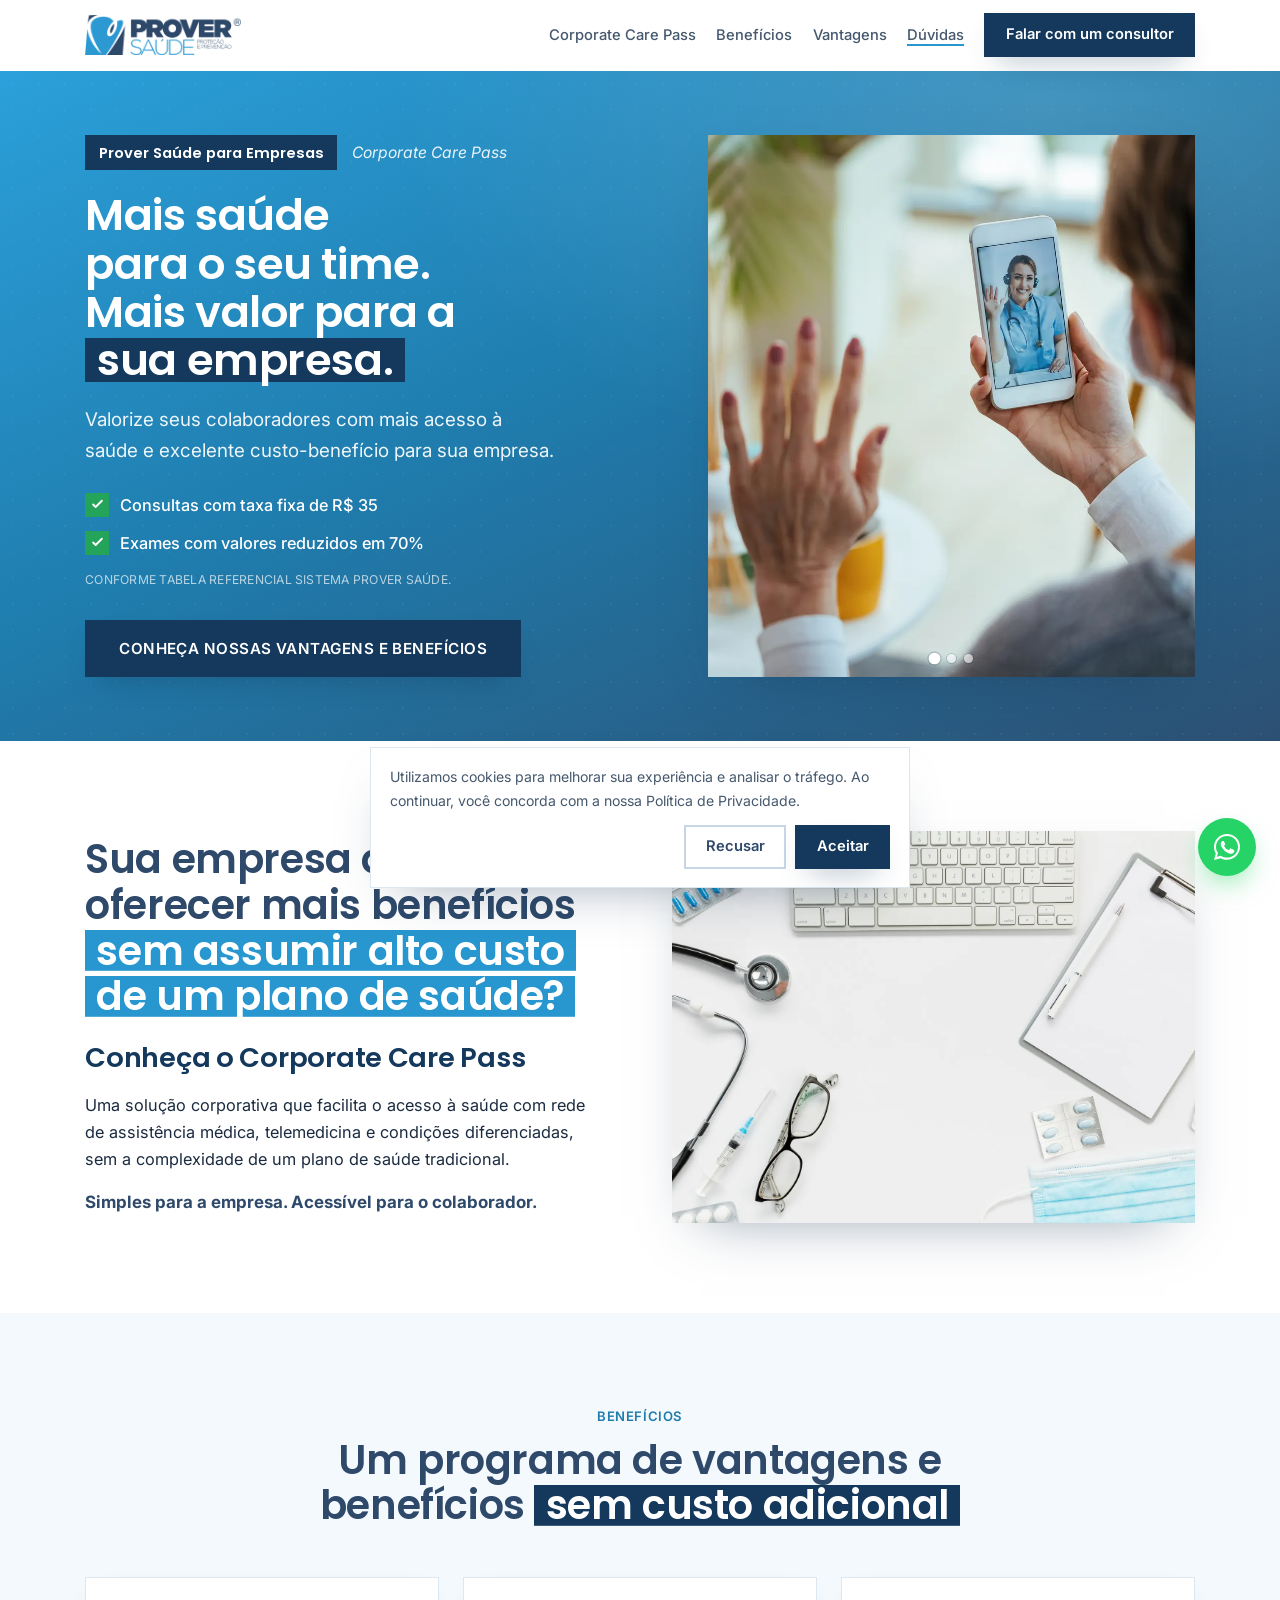
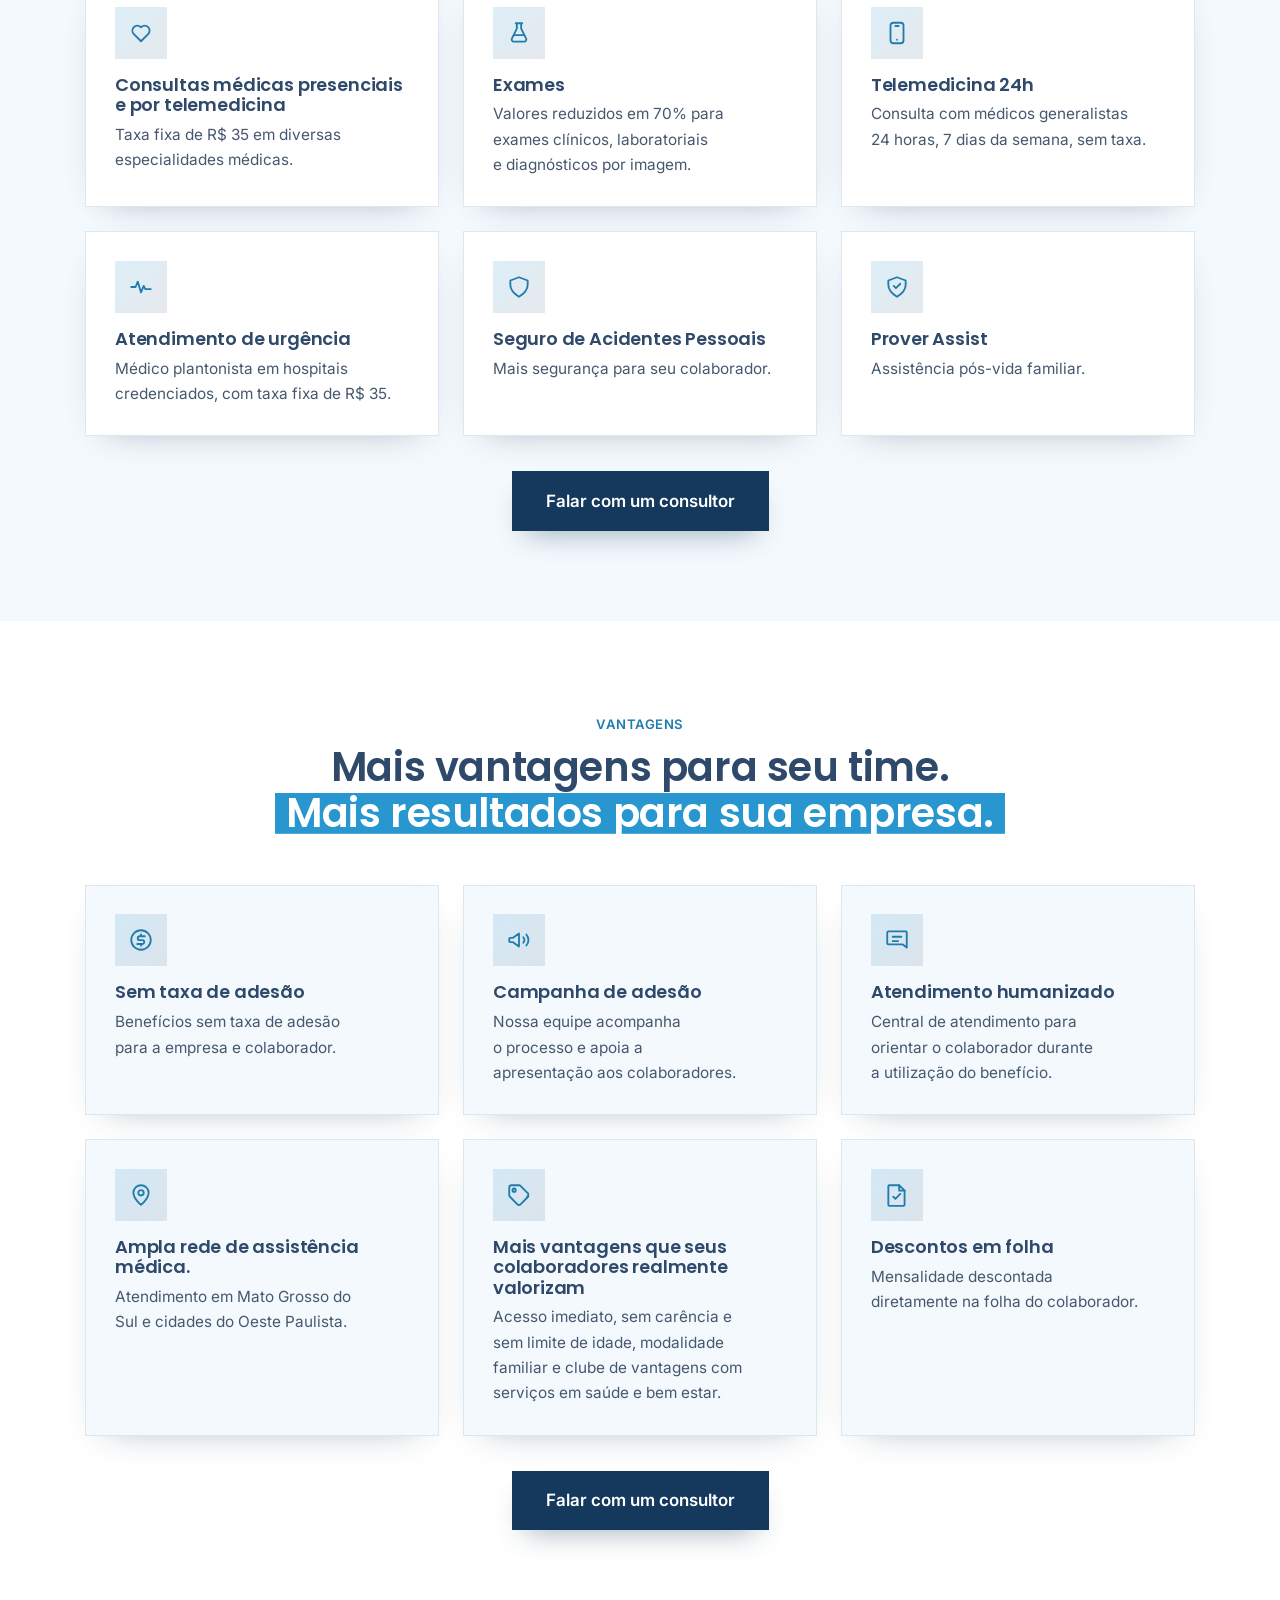
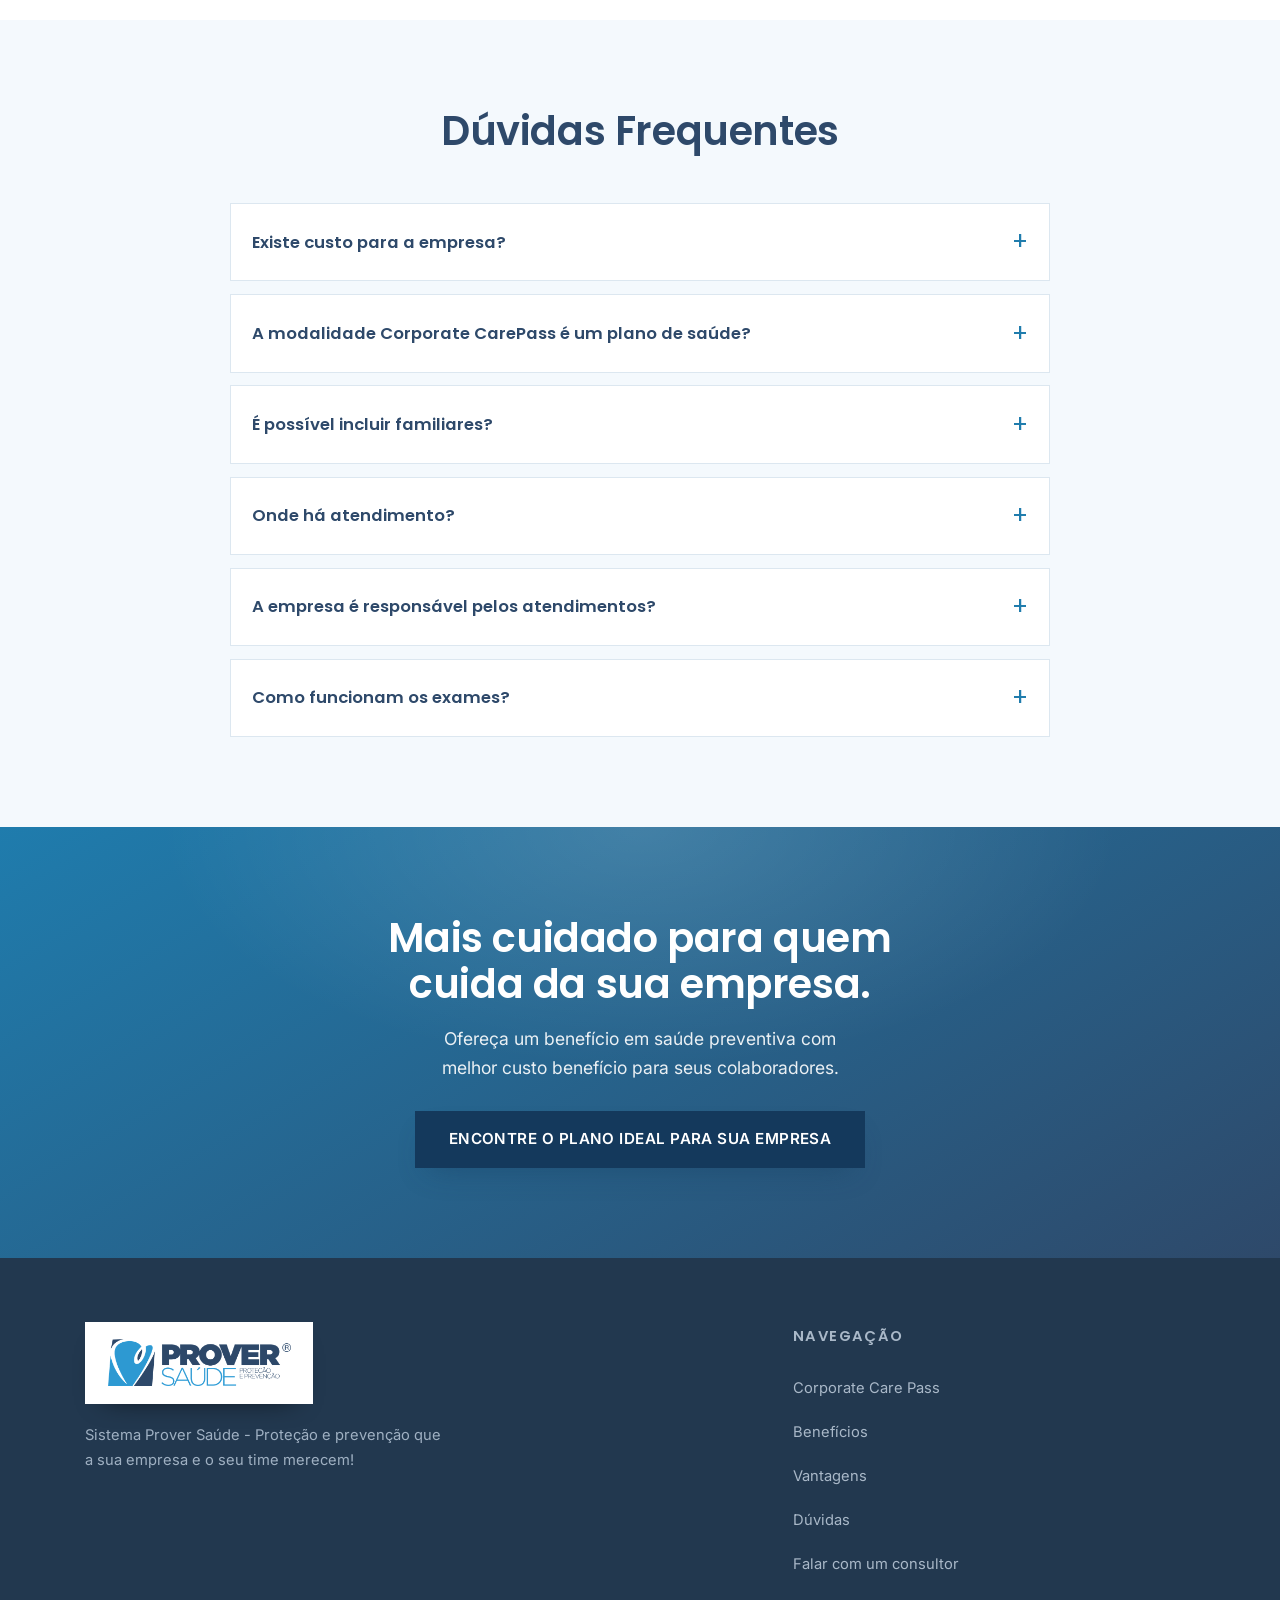
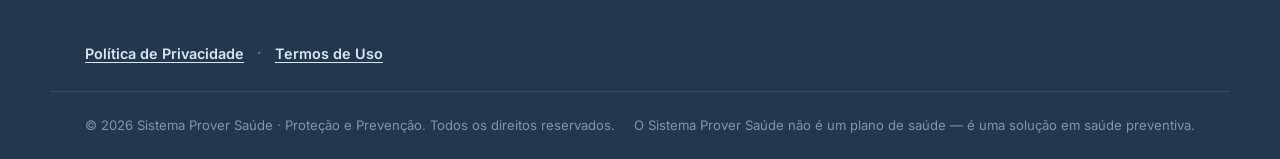
==== index.html @ 5eafc050 "Add files via upload" ====
<!DOCTYPE html>
<html lang="pt-BR">
<head>
<meta charset="UTF-8" />
<meta name="viewport" content="width=device-width, initial-scale=1, viewport-fit=cover" />
<meta name="theme-color" content="#2897CF" />

<!-- Google Tag Manager -->
<script>(function(w,d,s,l,i){w[l]=w[l]||[];w[l].push({'gtm.start':
new Date().getTime(),event:'gtm.js'});var f=d.getElementsByTagName(s)[0],
j=d.createElement(s),dl=l!='dataLayer'?'&l='+l:'';j.async=true;j.src=
'https://www.googletagmanager.com/gtm.js?id='+i+dl;f.parentNode.insertBefore(j,f);
})(window,document,'script','dataLayer','GTM-T75TMNZ6');</script>
<!-- End Google Tag Manager -->

<!-- SEO -->
<title>Corporate Care Pass | Prover Saúde para Empresas — benefício em saúde com custo zero</title>
<meta name="description" content="Mais saúde para o seu time. Mais valor para a sua empresa. Consultas com taxa fixa de R$ 35, exames com valores reduzidos em 70% e telemedicina 24h — sem custo adicional para a empresa." />
<meta name="robots" content="index, follow, max-image-preview:large" />
<meta name="author" content="Prover Saúde" />
<link rel="canonical" href="https://proversaude.com.br/empresas/" />

<!-- Open Graph -->
<meta property="og:type" content="website" />
<meta property="og:locale" content="pt_BR" />
<meta property="og:site_name" content="Prover Saúde" />
<meta property="og:url" content="https://proversaude.com.br/empresas/" />
<meta property="og:title" content="Corporate Care Pass · Prover Saúde para Empresas" />
<meta property="og:description" content="Valorize seus colaboradores com mais acesso à saúde e excelente custo-benefício para sua empresa. Consultas com taxa fixa de R$ 35 e exames com valores reduzidos em 70%." />
<meta property="og:image" content="https://proversaude.com.br/empresas/assets/telemedicina.jpg" />

<link rel="icon" type="image/png" href="assets/favicon.png" />
<link rel="apple-touch-icon" href="assets/favicon.png" />

<!-- Fontes -->
<link rel="preconnect" href="https://fonts.googleapis.com" />
<link rel="preconnect" href="https://fonts.gstatic.com" crossorigin />
<link href="https://fonts.googleapis.com/css2?family=Poppins:wght@500;600;700&family=Inter:wght@400;500;600;700&display=swap" rel="stylesheet" />

<link rel="stylesheet" href="style.css" />

<!-- Meta Pixel Code -->
<script>
!function(f,b,e,v,n,t,s)
{if(f.fbq)return;n=f.fbq=function(){n.callMethod?
n.callMethod.apply(n,arguments):n.queue.push(arguments)};
if(!f._fbq)f._fbq=n;n.push=n;n.loaded=!0;n.version='2.0';
n.queue=[];t=b.createElement(e);t.async=!0;
t.src=v;s=b.getElementsByTagName(e)[0];
s.parentNode.insertBefore(t,s)}(window, document,'script',
'https://connect.facebook.net/en_US/fbevents.js');
fbq('init', '343389243024599');
fbq('track', 'PageView');
</script>
<noscript><img height="1" width="1" style="display:none" alt=""
src="https://www.facebook.com/tr?id=343389243024599&ev=PageView&noscript=1"
/></noscript>
<!-- End Meta Pixel Code -->

<!-- Dados estruturados (SEO/GEO) -->
<script type="application/ld+json">
{
  "@context": "https://schema.org",
  "@type": "Organization",
  "name": "Prover Saúde",
  "description": "Sistema de Saúde Preventiva com solução corporativa (Corporate Care Pass): benefício em saúde para colaboradores com consultas de taxa fixa, exames com valores reduzidos, telemedicina 24h, seguro de acidentes pessoais e assistência pós-vida, sem custo adicional para a empresa.",
  "areaServed": ["Mato Grosso do Sul", "Oeste Paulista"],
  "image": "assets/logo-prover.png",
  "location": [
    { "@type": "Place", "name": "Prover Saúde Ivinhema", "address": "Avenida Brasil, Nº 660 - Piravevê, Ivinhema - MS" },
    { "@type": "Place", "name": "Prover Saúde Nova Andradina", "address": "Rua Walter Hubacher, 1339 - Centro, Nova Andradina - MS" },
    { "@type": "Place", "name": "Prover Saúde Dourados", "address": "Rua Hayel Bon Faker, 1.439 - Jd. Água Boa, Dourados - MS" },
    { "@type": "Place", "name": "Prover Saúde Bonito", "address": "Rua das Flores, nº 1.187 - Centro, Bonito - MS" }
  ]
}
</script>
<script type="application/ld+json">
{
  "@context": "https://schema.org",
  "@type": "FAQPage",
  "mainEntity": [
    { "@type": "Question", "name": "Existe custo para a empresa?", "acceptedAnswer": { "@type": "Answer", "text": "Custo zero para empresas." } },
    { "@type": "Question", "name": "A modalidade Corporate CarePass é um plano de saúde?", "acceptedAnswer": { "@type": "Answer", "text": "Não é um plano de saúde, e sim um benefício que facilita atendimento de consultas de urgência 24 horas, 7 dias da semana." } },
    { "@type": "Question", "name": "É possível incluir familiares?", "acceptedAnswer": { "@type": "Answer", "text": "Sim. Existem modalidades que contemplam titular, cônjuge e filhos, além de opções para inclusão de outros familiares." } },
    { "@type": "Question", "name": "Onde há atendimento?", "acceptedAnswer": { "@type": "Answer", "text": "A Prover Saúde possui rede credenciada em Mato Grosso do Sul e cidades do Oeste Paulista, além de unidades assistenciais em Ivinhema, Nova Andradina, Dourados e Bonito." } },
    { "@type": "Question", "name": "A empresa é responsável pelos atendimentos?", "acceptedAnswer": { "@type": "Answer", "text": "Não. A gestão dos atendimentos e da rede é responsabilidade do Sistema Prover Saúde. A empresa disponibiliza o benefício e nossa equipe orienta o colaborador durante sua utilização." } },
    { "@type": "Question", "name": "Como funcionam os exames?", "acceptedAnswer": { "@type": "Answer", "text": "Os exames possuem condições de valores conforme tabela referencial do Sistema Prover Saúde. Com valores reduzidos em 70%." } }
  ]
}
</script>
</head>
<body id="topo">
<!-- Google Tag Manager (noscript) -->
<noscript><iframe src="https://www.googletagmanager.com/ns.html?id=GTM-T75TMNZ6"
height="0" width="0" style="display:none;visibility:hidden"></iframe></noscript>
<!-- End Google Tag Manager (noscript) -->
<a class="skip-link" href="#inicio">Ir para o conteúdo</a>

<!-- ==================== NAVBAR ==================== -->
<header class="nav" id="nav" data-state="top">
  <div class="container nav__inner">
    <a class="nav__brand" href="#topo" aria-label="Prover Saúde - início">
      <img src="assets/logo-prover.png" alt="Prover Saúde - Proteção e Prevenção" width="200" height="40" />
    </a>
    <nav class="nav__menu" id="navMenu" aria-label="Navegação principal">
      <a href="#corporate">Corporate Care Pass</a>
      <a href="#beneficios">Benefícios</a>
      <a href="#vantagens">Vantagens</a>
      <a href="#duvidas">Dúvidas</a>
      <a class="btn btn--accent btn--sm" href="#adesao" data-cta="nav">Falar com um consultor</a>
    </nav>
    <button class="nav__toggle" id="navToggle" aria-label="Abrir menu" aria-expanded="false" aria-controls="navMenu">
      <span></span><span></span><span></span>
    </button>
  </div>
</header>

<main>

  <!-- ==================== SEÇÃO 1 — HERO ==================== -->
  <section class="hero" id="inicio">
    <div class="container hero__grid">
      <div class="hero__text" data-reveal>
        <div class="hero__eyebrow">
          <span class="tag">Prover Saúde para Empresas</span>
          <span class="sub">Corporate Care Pass</span>
        </div>

        <figure class="hero__carousel media-frame media-frame--s2">
          <div class="carousel" aria-roledescription="carrossel" aria-label="Saúde corporativa pelo Sistema Prover Saúde">
            <div class="carousel__track">
              <picture class="carousel__slide is-active">
                <source type="image/webp" srcset="assets/telemedicina.webp" />
                <img src="assets/telemedicina.jpg" width="1600" height="1067" alt="Colaboradora em consulta por telemedicina, acenando para a médica na tela do celular" loading="eager" fetchpriority="high" decoding="async" />
              </picture>
              <picture class="carousel__slide">
                <source type="image/webp" srcset="assets/medico-rede.webp" />
                <img src="assets/medico-rede.jpg" width="1600" height="1068" alt="Médico da rede credenciada sorrindo, de jaleco e estetoscópio" loading="lazy" decoding="async" />
              </picture>
              <picture class="carousel__slide">
                <source type="image/webp" srcset="assets/atendimento-humanizado.webp" />
                <img src="assets/atendimento-humanizado.jpg" width="1600" height="1067" alt="Profissional de saúde acolhendo um paciente na recepção da clínica" loading="lazy" decoding="async" />
              </picture>
            </div>
            <div class="carousel__dots" role="tablist" aria-label="Selecionar imagem">
              <button class="carousel__dot is-active" type="button" role="tab" aria-selected="true" aria-label="Imagem 1"></button>
              <button class="carousel__dot" type="button" role="tab" aria-selected="false" aria-label="Imagem 2"></button>
              <button class="carousel__dot" type="button" role="tab" aria-selected="false" aria-label="Imagem 3"></button>
            </div>
          </div>
        </figure>

        <h1 class="h1">Mais saúde para o seu time.<br />Mais valor para a <span class="mark">sua&nbsp;empresa.</span></h1>
        <p class="hero__sub">Valorize seus colaboradores com mais acesso à saúde e excelente custo-benefício para sua empresa.</p>

        <ul class="hero__checks">
          <li>
            <span class="ic" aria-hidden="true"><svg viewBox="0 0 24 24" fill="none" stroke="currentColor" stroke-width="3" stroke-linecap="round" stroke-linejoin="round"><path d="M5 12l4 4L19 6"/></svg></span>
            <span>Consultas com taxa fixa de R$&nbsp;35</span>
          </li>
          <li>
            <span class="ic" aria-hidden="true"><svg viewBox="0 0 24 24" fill="none" stroke="currentColor" stroke-width="3" stroke-linecap="round" stroke-linejoin="round"><path d="M5 12l4 4L19 6"/></svg></span>
            <span>Exames com valores reduzidos em 70%</span>
          </li>
        </ul>
        <p class="hero__note">Conforme tabela referencial Sistema&nbsp;Prover&nbsp;Saúde.</p>

        <div class="hero__actions">
          <a class="btn btn--accent btn--lg" href="#beneficios" data-cta="hero">Conheça nossas vantagens e benefícios</a>
        </div>
      </div>

      <div class="hero__right" data-reveal data-reveal-delay="1">
        <figure class="hero__media media-frame">
          <div class="carousel" aria-roledescription="carrossel" aria-label="Saúde corporativa pelo Sistema Prover Saúde">
            <div class="carousel__track">
              <picture class="carousel__slide is-active">
                <source type="image/webp" srcset="assets/telemedicina.webp" />
                <img src="assets/telemedicina.jpg" width="1600" height="1067" alt="Colaboradora em consulta por telemedicina, acenando para a médica na tela do celular" loading="eager" fetchpriority="high" decoding="async" />
              </picture>
              <picture class="carousel__slide">
                <source type="image/webp" srcset="assets/medico-rede.webp" />
                <img src="assets/medico-rede.jpg" width="1600" height="1068" alt="Médico da rede credenciada sorrindo, de jaleco e estetoscópio" loading="lazy" decoding="async" />
              </picture>
              <picture class="carousel__slide">
                <source type="image/webp" srcset="assets/atendimento-humanizado.webp" />
                <img src="assets/atendimento-humanizado.jpg" width="1600" height="1067" alt="Profissional de saúde acolhendo um paciente na recepção da clínica" loading="lazy" decoding="async" />
              </picture>
            </div>
            <div class="carousel__dots" role="tablist" aria-label="Selecionar imagem">
              <button class="carousel__dot is-active" type="button" role="tab" aria-selected="true" aria-label="Imagem 1"></button>
              <button class="carousel__dot" type="button" role="tab" aria-selected="false" aria-label="Imagem 2"></button>
              <button class="carousel__dot" type="button" role="tab" aria-selected="false" aria-label="Imagem 3"></button>
            </div>
          </div>
        </figure>
      </div>
    </div>
  </section>

  <!-- ==================== SEÇÃO 2 — CORPORATE CARE PASS ==================== -->
  <section class="section" id="corporate">
    <div class="container split">
      <div data-reveal>
        <h2 class="h2">Sua empresa quer oferecer mais benefícios <span class="mark mark--blue">sem assumir alto custo de um plano de saúde?</span></h2>
        <h3 class="h3 corporate__name">Conheça o Corporate Care Pass</h3>
        <div class="stack" style="margin-top:1.2rem">
          <p>Uma solução corporativa que facilita o acesso à saúde com rede de assistência médica, telemedicina e condições diferenciadas, sem a complexidade de um plano de saúde tradicional.</p>
          <p class="corporate__claim"><strong class="strong">Simples para a empresa. Acessível para o colaborador.</strong></p>
        </div>
      </div>
      <figure class="split__media media-frame media-frame--tall" data-reveal data-reveal-delay="1">
        <picture>
          <source type="image/webp" srcset="assets/consultorio.webp" />
          <img src="assets/consultorio.jpg" width="1600" height="1067" alt="Mesa de consultório com estetoscópio, prancheta e teclado, vista de cima" loading="lazy" decoding="async" />
        </picture>
      </figure>
    </div>
  </section>

  <!-- ==================== SEÇÃO 3 — BENEFÍCIOS ==================== -->
  <section class="section section--tint" id="beneficios">
    <div class="container">
      <div class="section__head" data-reveal>
        <span class="eyebrow">Benefícios</span>
        <h2 class="h2">Um programa de vantagens e benefícios <span class="mark">sem custo adicional</span></h2>
      </div>

      <div class="benefits">
        <article class="benefit" data-reveal>
          <span class="benefit__ic" aria-hidden="true"><svg viewBox="0 0 24 24" fill="none" stroke="currentColor" stroke-width="1.7" stroke-linecap="round" stroke-linejoin="round"><path d="M18.6 6.6a4.5 4.5 0 0 0-6.4 0L12 6.8l-.2-.2a4.5 4.5 0 1 0-6.4 6.4L12 19.6l6.6-6.6a4.5 4.5 0 0 0 0-6.4z"/></svg></span>
          <h3>Consultas médicas presenciais e por telemedicina</h3>
          <p>Taxa fixa de R$&nbsp;35 em diversas especialidades médicas.</p>
        </article>

        <article class="benefit" data-reveal data-reveal-delay="1">
          <span class="benefit__ic" aria-hidden="true"><svg viewBox="0 0 24 24" fill="none" stroke="currentColor" stroke-width="1.7" stroke-linecap="round" stroke-linejoin="round"><path d="M9 3h6M10 3v5L5.5 17A2 2 0 0 0 7.3 20h9.4a2 2 0 0 0 1.8-3L14 8V3"/><path d="M8 14h8"/></svg></span>
          <h3>Exames</h3>
          <p>Valores reduzidos em 70% para exames clínicos, laboratoriais e diagnósticos por imagem.</p>
        </article>

        <article class="benefit" data-reveal data-reveal-delay="2">
          <span class="benefit__ic" aria-hidden="true"><svg viewBox="0 0 24 24" fill="none" stroke="currentColor" stroke-width="1.7" stroke-linecap="round" stroke-linejoin="round"><rect x="6" y="2.5" width="12" height="19" rx="2.5"/><path d="M10.5 5.5h3M12 18.2h.01"/></svg></span>
          <h3>Telemedicina 24h</h3>
          <p>Consulta com médicos generalistas 24 horas, 7 dias da semana, sem taxa.</p>
        </article>

        <article class="benefit" data-reveal>
          <span class="benefit__ic" aria-hidden="true"><svg viewBox="0 0 24 24" fill="none" stroke="currentColor" stroke-width="1.7" stroke-linecap="round" stroke-linejoin="round"><path d="M3 12h4l2-5 3 10 2.5-6 1.5 3h5"/></svg></span>
          <h3>Atendimento de urgência</h3>
          <p>Médico plantonista em hospitais credenciados, com taxa fixa de R$&nbsp;35.</p>
        </article>

        <article class="benefit" data-reveal data-reveal-delay="1">
          <span class="benefit__ic" aria-hidden="true"><svg viewBox="0 0 24 24" fill="none" stroke="currentColor" stroke-width="1.7" stroke-linecap="round" stroke-linejoin="round"><path d="M12 21c5-3 8-7 8-11V6l-8-3-8 3v4c0 4 3 8 8 11z"/></svg></span>
          <h3>Seguro de Acidentes Pessoais</h3>
          <p>Mais segurança para seu colaborador.</p>
        </article>

        <article class="benefit" data-reveal data-reveal-delay="2">
          <span class="benefit__ic" aria-hidden="true"><svg viewBox="0 0 24 24" fill="none" stroke="currentColor" stroke-width="1.7" stroke-linecap="round" stroke-linejoin="round"><path d="M12 21c5-3 8-7 8-11V6l-8-3-8 3v4c0 4 3 8 8 11z"/><path d="M9 11l2 2 4-4"/></svg></span>
          <h3>Prover Assist</h3>
          <p>Assistência pós-vida familiar.</p>
        </article>
      </div>

      <div style="text-align:center;margin-top:2.2rem" data-reveal>
        <a class="btn btn--accent btn--lg" href="#adesao" data-cta="beneficios">Falar com um consultor</a>
      </div>
    </div>
  </section>

  <!-- ==================== SEÇÃO 4 — VANTAGENS ==================== -->
  <section class="section" id="vantagens">
    <div class="container">
      <div class="section__head" data-reveal>
        <span class="eyebrow">Vantagens</span>
        <h2 class="h2">Mais vantagens para seu time. <span class="mark mark--blue">Mais resultados para sua empresa.</span></h2>
      </div>

      <div class="benefits">
        <article class="benefit" data-reveal>
          <span class="benefit__ic" aria-hidden="true"><svg viewBox="0 0 24 24" fill="none" stroke="currentColor" stroke-width="1.7" stroke-linecap="round" stroke-linejoin="round"><circle cx="12" cy="12" r="9"/><path d="M15.5 8.5H10.8a1.8 1.8 0 0 0 0 3.6h2.4a1.8 1.8 0 0 1 0 3.6H8.5M12 6.8v1.7M12 15.7v1.5"/></svg></span>
          <h3>Sem taxa de adesão</h3>
          <p>Benefícios sem taxa de adesão para a empresa e colaborador.</p>
        </article>

        <article class="benefit" data-reveal data-reveal-delay="1">
          <span class="benefit__ic" aria-hidden="true"><svg viewBox="0 0 24 24" fill="none" stroke="currentColor" stroke-width="1.7" stroke-linecap="round" stroke-linejoin="round"><path d="M3 11v2a1 1 0 0 0 1 1h2.5L12 18V6l-5.5 4H4a1 1 0 0 0-1 1z"/><path d="M16 9.5a4 4 0 0 1 0 5M18.8 7a7.5 7.5 0 0 1 0 10"/></svg></span>
          <h3>Campanha de adesão</h3>
          <p>Nossa equipe acompanha o processo e apoia a apresentação aos colaboradores.</p>
        </article>

        <article class="benefit" data-reveal data-reveal-delay="2">
          <span class="benefit__ic" aria-hidden="true"><svg viewBox="0 0 24 24" fill="none" stroke="currentColor" stroke-width="1.7" stroke-linecap="round" stroke-linejoin="round"><path d="M4 4h16a1 1 0 0 1 1 1v14l-4-3H4a1 1 0 0 1-1-1V5a1 1 0 0 1 1-1z"/><path d="M8 9h8M8 13h5"/></svg></span>
          <h3>Atendimento humanizado</h3>
          <p>Central de atendimento para orientar o colaborador durante a utilização do benefício.</p>
        </article>

        <article class="benefit" data-reveal>
          <span class="benefit__ic" aria-hidden="true"><svg viewBox="0 0 24 24" fill="none" stroke="currentColor" stroke-width="1.7" stroke-linecap="round" stroke-linejoin="round"><path d="M12 21s7-5.2 7-11a7 7 0 1 0-14 0c0 5.8 7 11 7 11z"/><circle cx="12" cy="10" r="2.5"/></svg></span>
          <h3>Ampla rede de assistência médica.</h3>
          <p>Atendimento em Mato Grosso do Sul e cidades do Oeste Paulista.</p>
        </article>

        <article class="benefit" data-reveal data-reveal-delay="1">
          <span class="benefit__ic" aria-hidden="true"><svg viewBox="0 0 24 24" fill="none" stroke="currentColor" stroke-width="1.7" stroke-linecap="round" stroke-linejoin="round"><path d="M20.6 13.4l-7.2 7.2a2 2 0 0 1-2.8 0l-7.2-7.2A2 2 0 0 1 3 12V5a2 2 0 0 1 2-2h7a2 2 0 0 1 1.4.6l6.4 6.4a2 2 0 0 1-.2 3.4z"/><circle cx="7.5" cy="7.5" r="1.5"/></svg></span>
          <h3>Mais vantagens que seus colaboradores realmente valorizam</h3>
          <p>Acesso imediato, sem carência e sem limite de idade, modalidade familiar e clube de vantagens com serviços em saúde e bem estar.</p>
        </article>

        <article class="benefit" data-reveal data-reveal-delay="2">
          <span class="benefit__ic" aria-hidden="true"><svg viewBox="0 0 24 24" fill="none" stroke="currentColor" stroke-width="1.7" stroke-linecap="round" stroke-linejoin="round"><path d="M5 3h9l5 5v13a1 1 0 0 1-1 1H5a1 1 0 0 1-1-1V4a1 1 0 0 1 1-1z"/><path d="M14 3v5h5M8.5 13.5l2 2 4.5-4.5"/></svg></span>
          <h3>Descontos em folha</h3>
          <p>Mensalidade descontada diretamente na folha do colaborador.</p>
        </article>
      </div>

      <div style="text-align:center;margin-top:2.2rem" data-reveal>
        <a class="btn btn--accent btn--lg" href="#adesao" data-cta="vantagens">Falar com um consultor</a>
      </div>
    </div>
  </section>

  <!-- ==================== SEÇÃO 5 — DÚVIDAS FREQUENTES ==================== -->
  <section class="section section--tint" id="duvidas">
    <div class="container">
      <div class="section__head" data-reveal>
        <h2 class="h2">Dúvidas Frequentes</h2>
      </div>
      <div class="faq" data-reveal>
        <details class="faq__item">
          <summary>Existe custo para a empresa?</summary>
          <div class="faq__a"><p>Custo zero para empresas.</p></div>
        </details>
        <details class="faq__item">
          <summary>A modalidade Corporate CarePass é um plano de saúde?</summary>
          <div class="faq__a"><p>Não é um plano de saúde, e sim um benefício que facilita atendimento de consultas de urgência 24 horas, 7 dias da semana.</p></div>
        </details>
        <details class="faq__item">
          <summary>É possível incluir familiares?</summary>
          <div class="faq__a"><p>Sim. Existem modalidades que contemplam titular, cônjuge e filhos, além de opções para inclusão de outros familiares.</p></div>
        </details>
        <details class="faq__item">
          <summary>Onde há atendimento?</summary>
          <div class="faq__a"><p>A Prover Saúde possui rede credenciada em Mato Grosso do Sul e cidades do Oeste Paulista, além de unidades assistenciais em Ivinhema, Nova Andradina, Dourados e Bonito.</p></div>
        </details>
        <details class="faq__item">
          <summary>A empresa é responsável pelos atendimentos?</summary>
          <div class="faq__a"><p>Não. A gestão dos atendimentos e da rede é responsabilidade do Sistema Prover Saúde. A empresa disponibiliza o benefício e nossa equipe orienta o colaborador durante sua utilização.</p></div>
        </details>
        <details class="faq__item">
          <summary>Como funcionam os exames?</summary>
          <div class="faq__a"><p>Os exames possuem condições de valores conforme tabela referencial do Sistema Prover Saúde. Com valores reduzidos em 70%.</p></div>
        </details>
      </div>
    </div>
  </section>

  <!-- ==================== SEÇÃO 6 — CTA FINAL ==================== -->
  <section class="section cta-band" id="contato">
    <div class="container cta-band__inner" data-reveal>
      <h2 class="h2">Mais cuidado para quem cuida da sua empresa.</h2>
      <p>Ofereça um benefício em saúde preventiva com melhor custo benefício para seus colaboradores.</p>
      <div class="cta-row">
        <a class="btn btn--accent btn--lg" href="#adesao" data-cta="final">Encontre o plano ideal para sua empresa</a>
      </div>
    </div>
  </section>

</main>

<!-- ==================== RODAPÉ ==================== -->
<footer class="footer">
  <div class="container footer__grid">
    <div class="footer__brand">
      <img src="assets/logo-prover.png" alt="Prover Saúde - Proteção e Prevenção" width="200" height="40" loading="lazy" />
      <p>Sistema&nbsp;Prover&nbsp;Saúde - Proteção e prevenção que a sua empresa e o seu time merecem!</p>
    </div>
    <nav class="footer__col" aria-label="Navegação do rodapé">
      <p class="footer__h">Navegação</p>
      <a href="#corporate">Corporate Care Pass</a>
      <a href="#beneficios">Benefícios</a>
      <a href="#vantagens">Vantagens</a>
      <a href="#duvidas">Dúvidas</a>
      <a href="#adesao" data-cta="footer">Falar com um consultor</a>
    </nav>
  </div>
  <div class="container footer__legal">
    <!-- CONFIRMAR AS URLs com a Prover Saúde antes de publicar -->
    <a href="https://proversaude.com.br/politica-de-privacidade" target="_blank" rel="noopener">Política de Privacidade</a>
    <span aria-hidden="true">·</span>
    <a href="https://proversaude.com.br/termos-de-uso" target="_blank" rel="noopener">Termos de Uso</a>
  </div>
  <div class="container footer__bottom">
    <p>&copy; <span id="year">2026</span> Sistema&nbsp;Prover&nbsp;Saúde · Proteção e Prevenção. Todos os direitos reservados.</p>
    <p>O Sistema&nbsp;Prover&nbsp;Saúde não é um plano de saúde — é uma solução em saúde preventiva.</p>
  </div>
</footer>

<!-- WhatsApp flutuante -->
<a class="wa-float" href="#adesao" data-cta="float" aria-label="Falar com um consultor">
  <svg viewBox="0 0 32 32" fill="currentColor" aria-hidden="true"><path d="M16 3C8.8 3 3 8.8 3 16c0 2.3.6 4.5 1.8 6.5L3 29l6.7-1.8c1.9 1 4.1 1.6 6.3 1.6 7.2 0 13-5.8 13-13S23.2 3 16 3zm0 23.6c-2 0-4-.5-5.7-1.6l-.4-.2-4 1 1.1-3.9-.3-.4C5.6 20 5 18 5 16 5 9.9 9.9 5 16 5s11 4.9 11 11-4.9 10.6-11 10.6zm6-8.2c-.3-.2-1.9-.9-2.2-1-.3-.1-.5-.2-.7.2s-.8 1-1 1.2c-.2.2-.4.2-.7.1-.3-.2-1.3-.5-2.5-1.5-.9-.8-1.5-1.8-1.7-2.1-.2-.3 0-.5.1-.7l.5-.6c.2-.2.2-.3.3-.5.1-.2 0-.4 0-.6l-1-2.3c-.2-.6-.5-.5-.7-.5h-.6c-.2 0-.6.1-.9.4-.3.3-1.2 1.2-1.2 2.8s1.2 3.3 1.4 3.5c.2.2 2.4 3.7 5.8 5.1.8.3 1.4.5 1.9.7.8.3 1.5.2 2.1.1.6-.1 1.9-.8 2.2-1.6.3-.8.3-1.4.2-1.6-.1-.1-.3-.2-.6-.4z"/></svg>
</a>

<!-- CTA fixo (mobile) -->
<div class="sticky-cta" id="stickyCta" aria-hidden="true">
  <a class="btn btn--accent btn--block" href="#adesao" data-cta="sticky">Falar com um consultor</a>
</div>

<!-- Cookies (LGPD) -->
<div class="cookie" id="cookie" role="dialog" aria-live="polite" aria-label="Aviso de cookies" hidden>
  <p>Utilizamos cookies para melhorar sua experiência e analisar o tráfego. Ao continuar, você concorda com a nossa Política de Privacidade.</p>
  <div class="cookie__actions">
    <button class="btn btn--ghost btn--sm" id="cookieDecline" type="button">Recusar</button>
    <button class="btn btn--accent btn--sm" id="cookieAccept" type="button">Aceitar</button>
  </div>
</div>

<script src="script.js" defer></script>

<!-- ==================== POP-UP DE CONTATO ==================== -->
<div class="modal" id="adesao" aria-hidden="true">
  <div class="modal__overlay" data-modal-close></div>
  <div class="modal__dialog" role="dialog" aria-modal="true" aria-labelledby="adesao-title">
    <button class="modal__close" type="button" data-modal-close aria-label="Fechar">
      <svg viewBox="0 0 24 24" width="22" height="22" fill="none" stroke="currentColor" stroke-width="2.4" stroke-linecap="round"><path d="M6 6l12 12M18 6L6 18"/></svg>
    </button>
    <form class="form-card" id="lead-form" novalidate>
      <div class="form-fields">
        <span class="form-card__badge">Custo zero para a empresa · Sem taxa de adesão</span>
        <div class="form-card__head">
          <h2 id="adesao-title">Fale com um consultor</h2>
          <p>Preencha e nossa equipe entra em contato para apresentar o Corporate&nbsp;Care&nbsp;Pass e indicar a melhor modalidade para a sua empresa.</p>
        </div>
        <div class="field">
          <input type="text" id="nome" name="nome" placeholder="Nome completo" autocomplete="name" required />
          <label for="nome">Nome completo</label>
          <span class="field__err">Informe seu nome completo.</span>
        </div>
        <div class="field">
          <input type="text" id="empresa" name="empresa" placeholder="Nome da empresa" autocomplete="organization" required />
          <label for="empresa">Nome da empresa</label>
          <span class="field__err">Informe o nome da empresa.</span>
        </div>
        <div class="field">
          <select id="colaboradores" name="colaboradores" required>
            <option value="" selected disabled hidden></option>
            <option value="1 a 10">1 a 10 colaboradores</option>
            <option value="11 a 50">11 a 50 colaboradores</option>
            <option value="51 a 100">51 a 100 colaboradores</option>
            <option value="101 a 300">101 a 300 colaboradores</option>
            <option value="Mais de 300">Mais de 300 colaboradores</option>
          </select>
          <label for="colaboradores">Nº de colaboradores</label>
          <span class="field__err">Selecione o número de colaboradores.</span>
        </div>
        <div class="field">
          <input type="tel" id="whats" name="whatsapp" placeholder="WhatsApp" autocomplete="tel" inputmode="tel" required />
          <label for="whats">WhatsApp (com DDD)</label>
          <span class="field__err">Informe um WhatsApp válido.</span>
        </div>
        <div class="field">
          <input type="email" id="email" name="email" placeholder="E-mail" autocomplete="email" inputmode="email" required />
          <label for="email">E-mail corporativo</label>
          <span class="field__err">Informe um e-mail válido.</span>
        </div>
        <div class="hp" aria-hidden="true"><label>Deixe este campo em branco<input type="text" name="website" tabindex="-1" autocomplete="off" /></label></div>
        <label class="consent"><input type="checkbox" id="consent" required /> <span>Autorizo o contato e o tratamento dos meus dados conforme a <a href="https://proversaude.com.br/politica-de-privacidade" target="_blank" rel="noopener">Política de Privacidade</a> (LGPD).</span></label>
        <button type="submit" class="btn btn--accent btn--block btn--lg">Quero falar com um consultor</button>
        <p class="form-note">🔒 Seus dados estão seguros. Atendimento sem compromisso.</p>
      </div>
      <div class="form-ok" role="status">
        <div class="ic" aria-hidden="true"><svg viewBox="0 0 24 24" fill="none" stroke="currentColor" stroke-width="3" stroke-linecap="round" stroke-linejoin="round"><path d="M5 12l4 4L19 6"/></svg></div>
        <h3>Recebemos os seus dados!</h3>
        <p>Em breve nossa equipe entrará em contato pelo WhatsApp para apresentar o Corporate&nbsp;Care&nbsp;Pass para a sua empresa.</p>
      </div>
      <div class="form-err" role="alert">
        <p>Tivemos um problema temporário, tente novamente em instantes.</p>
      </div>
    </form>
  </div>
</div>

<!-- RD Station Marketing -->
<script type="text/javascript" async src="https://d335luupugsy2.cloudfront.net/js/loader-scripts/e9ab106f-9846-4315-b260-5de11c03833d-loader.js"></script>
<!-- End RD Station Marketing -->

</body>
</html>
---- style.css ----
/* =========================================================
   Prover Saúde — LP de Captura (Empresas · Corporate Care Pass)
   Marca: azul #2897CF · navy #2E496A · destaque azul escuro #14395C
   Fontes: Poppins (títulos) · Inter (corpo)
   ========================================================= */

:root {
  --blue: #2897CF;
  --blue-deep: #1f7cad;
  --blue-dark: #17618a;
  --navy: #2E496A;
  --navy-2: #22384f;
  --accent: #14395C;
  --accent-deep: #0D2740;
  --green: #24a35a;

  --bg: #ffffff;
  --bg-tint: #eaf4fb;
  --bg-soft: #f4f9fd;
  --ink: #1b2b40;
  --ink-soft: #46586e;
  --muted: #6d7d90;
  --line: #dce7f0;

  --maxw: 1180px;
  --pad: clamp(1.1rem, 4vw, 2.2rem);
  --radius: 0;
  --radius-lg: 0;
  --shadow: 0 22px 55px -30px rgba(24, 51, 79, .5);
  --shadow-soft: 0 12px 34px -22px rgba(24, 51, 79, .45);
  --shadow-blue: 0 20px 45px -18px rgba(40, 151, 207, .55);

  --serif: "Poppins", system-ui, sans-serif;
  --sans: "Inter", system-ui, -apple-system, "Segoe UI", sans-serif;
  --ease: cubic-bezier(.22, 1, .36, 1);
}

* , *::before, *::after { box-sizing: border-box; margin: 0; padding: 0; }
html { scroll-behavior: smooth; scroll-padding-top: 84px; -webkit-text-size-adjust: 100%; }
body {
  font-family: var(--sans); color: var(--ink); background: var(--bg);
  line-height: 1.65; font-size: 1.02rem; overflow-x: clip;
  -webkit-font-smoothing: antialiased; text-rendering: optimizeLegibility;
}
img, svg, picture { display: block; max-width: 100%; }
img { height: auto; }
a { color: inherit; text-decoration: none; }
ul { list-style: none; }
button { font-family: inherit; cursor: pointer; }
:focus-visible { outline: 3px solid var(--blue); outline-offset: 2px; border-radius: 0; }

.skip-link { position: absolute; left: -999px; top: 0; z-index: 1000; background: var(--navy); color: #fff; padding: .7rem 1rem; border-radius: 0; }
.skip-link:focus { left: 0; }

.container { width: 100%; max-width: var(--maxw); margin-inline: auto; padding-inline: var(--pad); }
.section { padding-block: clamp(3.2rem, 7vw, 6rem); position: relative; }
.section--tint { background: var(--bg-soft); }
.section--blue { background: linear-gradient(160deg, #f4f9fd, #eaf4fb); }

/* ---------- Tipografia ---------- */
h1, h2, h3, h4 { font-family: var(--serif); font-weight: 600; line-height: 1.14; color: var(--navy); letter-spacing: -.01em; }
.h1 { font-size: clamp(1.85rem, 1.35rem + 2.1vw, 2.7rem); line-height: 1.12; text-wrap: balance; }
.h2 { font-size: clamp(1.65rem, 1.2rem + 2vw, 2.5rem); text-wrap: balance; }
.h3 { font-size: 1.22rem; }
p { text-wrap: pretty; }
/* Equilibra as linhas em blocos centralizados/curtos para não sobrar linha com poucas palavras (órfãs) */
.lead, .cta-band p, .hero__sub, .benefit p, .section__head p { text-wrap: balance; }
.lead { font-size: clamp(1.05rem, 1rem + .5vw, 1.24rem); color: var(--ink-soft); }
.muted { color: var(--muted); }
.strong { font-weight: 700; color: var(--navy); }

.eyebrow { display: inline-flex; align-items: center; gap: .5rem; font-family: var(--sans); font-size: .82rem; font-weight: 600;
  letter-spacing: .04em; text-transform: uppercase; color: var(--blue-deep); }
.eyebrow--pill { background: rgba(255,255,255,.16); color: #fff; padding: .45rem .9rem; border-radius: 0; border: 1px solid rgba(255,255,255,.28); letter-spacing: .02em; text-transform: none; }
.mark { color: #fff; padding: 0 .28em; border-radius: 0;
  background-image: linear-gradient(var(--accent), var(--accent)); background-repeat: no-repeat;
  background-position: 0 center; background-size: 100% 1.02em;
  box-decoration-break: clone; -webkit-box-decoration-break: clone; }
.mark--blue { background-image: linear-gradient(var(--blue), var(--blue)); }

.section__head { max-width: 760px; margin-inline: auto; text-align: center; margin-bottom: clamp(2rem, 4vw, 3rem); }
.section__head .eyebrow { margin-bottom: .6rem; }
.section__head .lead { margin-top: 1rem; }

/* ---------- Botões ---------- */
.btn { display: inline-flex; align-items: center; justify-content: center; gap: .55rem; font-family: var(--sans);
  font-weight: 600; font-size: 1rem; line-height: 1.2; padding: .95rem 1.7rem; border-radius: 0; border: 2px solid transparent;
  min-height: 44px; text-align: center;
  transition: transform .25s var(--ease), box-shadow .25s var(--ease), background .25s var(--ease), color .25s var(--ease), border-color .25s var(--ease); }
.btn svg { width: 20px; height: 20px; flex: 0 0 auto; }
.btn--lg { padding: 1.1rem 2rem; font-size: 1.06rem; }
.btn--sm { padding: .72rem 1.2rem; font-size: .92rem; min-height: 44px; }
.btn--block { width: 100%; }
.btn:hover { transform: translateY(-2px); }
.btn:active { transform: translateY(0); }
.btn--accent { background: var(--accent); color: #fff; box-shadow: 0 14px 30px -14px rgba(20,57,92,.45); }
.btn--accent:hover { background: var(--accent-deep); box-shadow: 0 18px 36px -14px rgba(20,57,92,.55); }
.btn--blue { background: var(--blue); color: #fff; box-shadow: var(--shadow-blue); }
.btn--blue:hover { background: var(--blue-deep); }
.btn--navy { background: var(--navy); color: #fff; }
.btn--navy:hover { background: var(--navy-2); }
.btn--wa { background: #25D366; color: #fff; box-shadow: 0 14px 30px -14px rgba(37,211,102,.7); }
.btn--wa:hover { background: #1fb457; }
.btn--ghost { background: transparent; color: var(--navy); border-color: #c7d6e4; }
.btn--ghost:hover { border-color: var(--navy); background: var(--navy); color: #fff; }
.btn--ghost-light { background: rgba(255,255,255,.1); color: #fff; border-color: rgba(255,255,255,.55); }
.btn--ghost-light:hover { background: #fff; color: var(--navy); }
.btn--white { background: #fff; color: var(--navy); }
.btn--white:hover { background: var(--bg-tint); }

.cta-row { display: flex; flex-wrap: wrap; gap: .8rem; }

/* ---------- Navbar ---------- */
.nav { position: sticky; top: 0; z-index: 100; background: rgba(255,255,255,.82); backdrop-filter: saturate(160%) blur(12px);
  -webkit-backdrop-filter: saturate(160%) blur(12px); border-bottom: 1px solid transparent; transition: box-shadow .3s var(--ease), border-color .3s var(--ease), background .3s var(--ease); }
.nav[data-state="scrolled"] { border-bottom-color: var(--line); box-shadow: 0 6px 24px -20px rgba(24,51,79,.6); background: rgba(255,255,255,.92); }
.nav__inner { display: flex; align-items: center; justify-content: space-between; gap: 1rem; min-height: 70px; }
.nav__brand { display: flex; align-items: center; min-height: 44px; }
.nav__brand img { height: 40px; width: auto; }
.nav__menu { display: flex; align-items: center; gap: clamp(.8rem, 1.6vw, 1.5rem); }
.nav__menu > a:not(.btn) { display: inline-flex; align-items: center; min-height: 44px; font-weight: 500; font-size: .92rem; color: var(--ink-soft); position: relative; }
.nav__menu > a:not(.btn)::after { content: ""; position: absolute; left: 0; bottom: 11px; height: 2px; width: 0; background: var(--blue); transition: width .3s var(--ease); }
.nav__menu > a:not(.btn):hover { color: var(--navy); }
.nav__menu > a:not(.btn):hover::after, .nav__menu > a.is-active::after { width: 100%; }
.nav__toggle { display: none; width: 44px; height: 44px; background: none; border: 0; flex-direction: column; justify-content: center; gap: 5px; }
.nav__toggle span { display: block; height: 2px; width: 24px; background: var(--navy); margin-inline: auto; transition: transform .3s var(--ease), opacity .3s var(--ease); }
.nav.is-open .nav__toggle span:nth-child(1) { transform: translateY(7px) rotate(45deg); }
.nav.is-open .nav__toggle span:nth-child(2) { opacity: 0; }
.nav.is-open .nav__toggle span:nth-child(3) { transform: translateY(-7px) rotate(-45deg); }

/* ---------- Hero ---------- */
.hero { position: relative; color: #fff; overflow: hidden;
  background: radial-gradient(1100px 620px at 82% 6%, rgba(255,255,255,.16), transparent 60%),
    linear-gradient(155deg, #2ba0da 0%, var(--blue-deep) 46%, var(--navy) 108%); }
.hero::after { content: ""; position: absolute; inset: 0; opacity: .5; pointer-events: none;
  background-image: radial-gradient(rgba(255,255,255,.09) 1px, transparent 1px); background-size: 26px 26px; }
.hero__grid { position: relative; z-index: 1; display: grid; grid-template-columns: 1.08fr .92fr; gap: clamp(2rem, 4vw, 3.6rem); align-items: center; padding-block: clamp(2.6rem, 5vw, 4.4rem); }
.hero__grid > * { min-width: 0; }
.hero__eyebrow { display: flex; flex-wrap: wrap; align-items: center; gap: .6rem .9rem; margin-bottom: 1.3rem; }
.hero__eyebrow .tag { background: var(--accent); color: #fff; font-family: var(--serif); font-weight: 600; font-size: .92rem; padding: .35rem .85rem; border-radius: 0; }
.hero__eyebrow .sub { color: rgba(255,255,255,.9); font-style: italic; font-size: .98rem; }
.hero h1 { color: #fff; }
.hero__sub { color: rgba(255,255,255,.92); font-size: clamp(1.02rem, .98rem + .4vw, 1.18rem); margin-top: 1.2rem; max-width: 46ch; }
.hero__checks { display: grid; gap: .7rem; margin-top: 1.6rem; }
.hero__checks li { display: flex; align-items: flex-start; gap: .65rem; color: #fff; font-weight: 500; }
.hero__checks .ic { flex: 0 0 auto; width: 24px; height: 24px; border-radius: 0; background: var(--green); display: grid; place-items: center; margin-top: 1px; }
.hero__checks .ic svg { width: 15px; height: 15px; color: #fff; }
.hero__note { margin-top: .8rem; font-size: .76rem; letter-spacing: .02em; color: rgba(255,255,255,.68); text-transform: uppercase; }
.hero__actions { display: flex; flex-wrap: wrap; gap: .8rem; margin-top: 1.9rem; }
.hero__actions .btn { text-transform: uppercase; letter-spacing: .03em; font-size: .95rem; }

/* Mobile: bloco de abertura ocupa a largura toda, centralizado */
@media (max-width: 980px) {
  .hero__eyebrow { flex-direction: column; align-items: stretch; gap: .55rem; }
  .hero__eyebrow .tag { width: 100%; text-align: center; padding-block: .5rem; }
  .hero__eyebrow .sub { text-align: center; }
  .hero__checks li { font-size: .95rem; line-height: 1.45; gap: .5rem; }
  .hero__checks li > span:last-child { min-width: 0; }
}

/* ---------- Form card ---------- */
.form-card { background: #fff; border-radius: 0; box-shadow: 0 30px 70px -30px rgba(15,40,63,.6); padding: clamp(1.5rem, 2.5vw, 2rem); color: var(--ink); }
.form-card__head { text-align: center; margin-bottom: 1.2rem; }
.form-card__head h2 { font-size: 1.4rem; }
.form-card__head p { color: var(--muted); font-size: .95rem; margin-top: .35rem; }
.form-card__badge { display: inline-block; background: var(--bg-tint); color: var(--blue-deep); font-weight: 600; font-size: .78rem; padding: .3rem .8rem; border-radius: 0; margin-bottom: .8rem; }
.field { position: relative; margin-bottom: .95rem; }
.field input, .field select { width: 100%; font-family: inherit; font-size: 1rem; color: var(--ink); background: #fff; border: 1.5px solid var(--line); border-radius: 0; padding: 1.15rem .95rem .5rem; transition: border-color .2s var(--ease), box-shadow .2s var(--ease); }
.field select { padding-top: 1.15rem; padding-bottom: .5rem; appearance: none; background-image: url("data:image/svg+xml,%3Csvg xmlns='http://www.w3.org/2000/svg' width='16' height='16' viewBox='0 0 24 24' fill='none' stroke='%236d7d90' stroke-width='2'%3E%3Cpath d='M6 9l6 6 6-6'/%3E%3C/svg%3E"); background-repeat: no-repeat; background-position: right .9rem center; }
.field label { position: absolute; left: 1rem; top: .95rem; color: var(--muted); font-size: 1rem; pointer-events: none; transition: transform .18s var(--ease), color .18s var(--ease), font-size .18s var(--ease); transform-origin: left top; }
.field input:focus, .field select:focus { border-color: var(--blue); box-shadow: 0 0 0 4px rgba(40,151,207,.14); }
.field input:focus + label, .field input:not(:placeholder-shown) + label,
.field select:focus + label, .field select.has-value + label { transform: translateY(-.62rem) scale(.76); color: var(--blue-deep); }
.field input::placeholder { color: transparent; }
.field--error input, .field--error select { border-color: #e04b4b; }
.field--ok input, .field--ok select { border-color: #9ed3b3; }
.field__err { display: none; color: #d33; font-size: .8rem; margin-top: .35rem; padding-left: .2rem; }
.field--error .field__err { display: block; }
.hp { position: absolute; left: -9999px; width: 1px; height: 1px; overflow: hidden; }
.consent { display: flex; gap: .6rem; align-items: flex-start; font-size: .82rem; color: var(--muted); margin: .3rem 0 1rem; }
.consent input { margin-top: .2rem; width: 18px; height: 18px; accent-color: var(--blue); flex: 0 0 auto; }
.consent a { color: var(--blue-deep); text-decoration: underline; }
.form-note { text-align: center; font-size: .78rem; color: var(--muted); margin-top: .8rem; }
.form-ok { display: none; text-align: center; padding: 1.5rem .5rem; }
.form-ok .ic { width: 60px; height: 60px; border-radius: 50%; background: var(--green); display: grid; place-items: center; margin: 0 auto 1rem; }
.form-ok .ic svg { width: 30px; height: 30px; color: #fff; }
.form-ok h3 { color: var(--navy); margin-bottom: .4rem; }
.form-ok p { color: var(--muted); font-size: .95rem; }
.is-sent .form-fields { display: none; }
.is-sent .form-ok { display: block; }
/* Feedback de erro empático (falha real de envio) */
.form-err { display: none; margin-top: .9rem; background: #fdf0f0; border: 1px solid #f3c9c9; padding: .8rem 1rem; }
.form-err p { color: #a93b3b; font-size: .88rem; }
.has-error .form-err { display: block; }

/* ---------- Blocos 2 colunas ---------- */
.split { display: grid; grid-template-columns: 1fr 1fr; gap: clamp(2rem, 5vw, 4rem); align-items: center; }
.split > * { min-width: 0; }
.split--media-left .split__media { order: -1; }
.media-frame { position: relative; border-radius: 0; overflow: hidden; box-shadow: var(--shadow); }
.media-frame picture { display: block; height: 100%; }
.media-frame img { width: 100%; height: 100%; object-fit: cover; display: block; }
.media-frame--tall { aspect-ratio: 4 / 3; }
.media-frame--tall picture { position: absolute; inset: 0; }
.media-frame::after { content: ""; position: absolute; inset: auto -12px -12px auto; width: 55%; height: 55%; border-radius: 0; background: var(--blue); opacity: .12; z-index: -1; }
.stack > p + p { margin-top: 1rem; }

/* Nome e claim do Corporate Care Pass */
.corporate__name { margin-top: 1.4rem; font-size: clamp(1.3rem, 1.1rem + .8vw, 1.7rem); color: var(--accent); }
.corporate__claim { font-size: 1.06rem; }

/* Carrossel do hero */
.media-frame--s2 { aspect-ratio: 4 / 5; }
@media (min-width: 981px) { .media-frame--s2 { aspect-ratio: 3 / 4; } }
.carousel { position: absolute; inset: 0; }
.carousel__track { position: absolute; inset: 0; }
.carousel__slide { position: absolute; inset: 0; display: block; opacity: 0; transition: opacity .8s var(--ease); }
.carousel__slide.is-active { opacity: 1; }
.carousel__slide img { width: 100%; height: 100%; object-fit: cover; object-position: 50% 42%; display: block; }
.carousel__dots { position: absolute; left: 0; right: 0; bottom: 14px; z-index: 3; display: flex; justify-content: center; gap: .5rem; }
.carousel__dot { position: relative; width: 9px; height: 9px; border-radius: 50%; border: 0; padding: 0; cursor: pointer; background: rgba(255,255,255,.6); box-shadow: 0 0 0 1px rgba(24,51,79,.18); transition: transform .25s var(--ease), background .25s var(--ease); }
/* Área de toque ampliada sem alterar o tamanho visual do ponto */
.carousel__dot::after { content: ""; position: absolute; inset: -18px -12px; }
.carousel__dot:hover { background: rgba(255,255,255,.9); }
.carousel__dot.is-active { background: #fff; transform: scale(1.3); }
.carousel__dot:focus-visible { outline: 2px solid #fff; outline-offset: 2px; }
/* No mobile o carrossel aparece logo abaixo da abertura; no desktop, na coluna direita */
.hero__carousel { display: none; }
@media (max-width: 980px) {
  .hero__carousel { display: block; margin: 1.2rem 0 .5rem; aspect-ratio: 4 / 3; max-width: none; }
}
.hero__media { display: none; }
@media (min-width: 981px) {
  /* As duas colunas esticam para a mesma altura e o carrossel acompanha a coluna de texto */
  .hero__grid { align-items: stretch; }
  .hero__text { display: flex; flex-direction: column; justify-content: center; }
  .hero__right { display: flex; }
  .hero__media { display: flex; flex: 1; min-height: 0; aspect-ratio: auto; }
}

/* ---------- Pop-up de contato ---------- */
html.modal-open { overflow: hidden; }
.modal { display: none; position: fixed; inset: 0; z-index: 2000; }
.modal.is-open, .modal:target { display: flex; align-items: center; justify-content: center; }
.modal__overlay { position: absolute; inset: 0; background: rgba(12,32,52,.62);
  backdrop-filter: blur(3px); -webkit-backdrop-filter: blur(3px); animation: modalFade .2s var(--ease); }
.modal__dialog { position: relative; z-index: 1; width: min(460px, calc(100% - 2rem));
  max-height: calc(100dvh - 2rem); overflow-y: auto; margin: auto; animation: modalPop .28s var(--ease); }
.modal__dialog .form-card { box-shadow: 0 40px 90px -30px rgba(8,24,40,.72); }
.modal__close { position: absolute; top: .7rem; right: .7rem; z-index: 5; width: 40px; height: 40px;
  display: grid; place-items: center; border: 0; cursor: pointer; background: rgba(255,255,255,.92);
  color: var(--navy); border-radius: 0; box-shadow: 0 4px 14px -6px rgba(0,0,0,.45); }
.modal__close:hover { background: #fff; color: var(--accent); }
.modal__close:focus-visible { outline: 2px solid var(--blue); outline-offset: 2px; }
@keyframes modalFade { from { opacity: 0; } to { opacity: 1; } }
@keyframes modalPop { from { opacity: 0; transform: translateY(14px) scale(.98); } to { opacity: 1; transform: none; } }
@media (prefers-reduced-motion: reduce) { .modal__overlay, .modal__dialog { animation: none; } }

/* ---------- Benefícios / Vantagens (cards) ---------- */
.benefits { display: grid; grid-template-columns: repeat(3, 1fr); gap: clamp(1rem, 2vw, 1.5rem); align-items: stretch; }
.benefits > * { min-width: 0; }
.benefits--2 { grid-template-columns: repeat(2, 1fr); }
.benefit { background: #fff; border: 1px solid var(--line); border-radius: var(--radius); padding: clamp(1.4rem, 2.4vw, 1.8rem);
  box-shadow: var(--shadow-soft); transition: transform .3s var(--ease), box-shadow .3s var(--ease), border-color .3s var(--ease); }
.benefit:hover { transform: translateY(-5px); box-shadow: var(--shadow); border-color: #cfe1f0; }
.benefit__ic { width: 52px; height: 52px; border-radius: 0; display: grid; place-items: center; margin-bottom: 1rem;
  background: linear-gradient(135deg, rgba(40,151,207,.16), rgba(46,73,106,.12)); color: var(--blue-deep); }
.benefit__ic svg { width: 26px; height: 26px; }
.benefit h3 { font-size: 1.12rem; margin-bottom: .4rem; }
.benefit p { color: var(--ink-soft); font-size: .96rem; }
.benefit .price { color: var(--accent); font-weight: 700; }
/* Cards de Vantagens sobre fundo branco ganham um leve tom para não sumirem */
#vantagens .benefit { background: var(--bg-soft); }
#vantagens .benefit:hover { background: #fff; }

/* ---------- FAQ ---------- */
.faq { display: grid; gap: .8rem; max-width: 820px; margin-inline: auto; }
.faq__item { background: #fff; border: 1px solid var(--line); border-radius: var(--radius); overflow: hidden; }
.faq__item[open] { box-shadow: var(--shadow-soft); border-color: #cfe1f0; }
.faq__item summary { cursor: pointer; list-style: none; padding: 1.15rem 1.3rem; font-family: var(--serif); font-weight: 600; color: var(--navy); font-size: 1.04rem; display: flex; align-items: center; justify-content: space-between; gap: 1rem; min-height: 44px; }
.faq__item summary::-webkit-details-marker { display: none; }
.faq__item summary::after { content: "+"; flex: 0 0 auto; font-size: 1.5rem; font-weight: 400; color: var(--blue-deep); transition: transform .3s var(--ease); }
.faq__item[open] summary::after { transform: rotate(45deg); }
.faq__a { padding: 0 1.3rem 1.3rem; color: var(--ink-soft); }

/* ---------- CTA band ---------- */
.cta-band { position: relative; overflow: hidden; color: #fff; text-align: center;
  background: radial-gradient(800px 400px at 50% 0%, rgba(255,255,255,.14), transparent 60%), linear-gradient(150deg, var(--blue-deep), var(--navy)); }
.cta-band__inner { position: relative; z-index: 1; max-width: 720px; margin-inline: auto; }
.cta-band h2 { color: #fff; }
.cta-band p { color: rgba(255,255,255,.9); margin-top: 1rem; font-size: 1.1rem; }
.cta-band .cta-row { justify-content: center; margin-top: 1.8rem; }
.cta-band .btn { text-transform: uppercase; letter-spacing: .03em; font-size: .95rem; }

/* ---------- Footer ---------- */
.footer { background: var(--navy-2); color: #c3d0de; padding-top: clamp(2.8rem, 6vw, 4rem); }
.footer__grid { display: grid; grid-template-columns: 1.6fr 1fr; gap: clamp(2rem, 5vw, 4rem); padding-bottom: 2.4rem; }
.footer__grid > * { min-width: 0; }
/* Bloco branco atrás do logo: a marca é colorida e sumia no azul do rodapé */
.footer__brand img { width: 228px; max-width: 100%; height: auto; margin-bottom: 1.2rem;
  background: #fff; padding: 1.1rem 1.4rem; border-radius: 0;
  box-shadow: 0 12px 28px -20px rgba(0,0,0,.9); }
.footer__brand p { font-size: .92rem; line-height: 1.7; max-width: 40ch; color: #9fb0c2; }
.footer__h { color: #fff; font-family: var(--serif); font-weight: 600; font-size: .82rem; letter-spacing: .1em; text-transform: uppercase; margin-bottom: 1rem; }
.footer__col p { display: block; font-size: .92rem; color: #a9b8c8; padding: .2rem 0; line-height: 1.55; }
/* Links do rodapé com área de toque confortável (mín. 44px) */
.footer__col a { display: flex; align-items: center; min-height: 44px; font-size: .92rem; color: #a9b8c8; line-height: 1.4; }
.footer__col a:hover { color: #fff; }
/* Links legais obrigatórios (LGPD) — destacados acima da linha de copyright */
.footer__legal { display: flex; flex-wrap: wrap; align-items: center; gap: .3rem .8rem; padding-block: .4rem 1rem; }
.footer__legal a { display: inline-flex; align-items: center; min-height: 44px; font-size: .9rem; font-weight: 600; color: #dbe6f0; text-decoration: underline; text-underline-offset: 3px; }
.footer__legal a:hover { color: #fff; }
.footer__legal span { color: #6f8298; }

.footer__bottom { border-top: 1px solid rgba(255,255,255,.1); padding-block: 1.4rem; display: flex; flex-wrap: wrap; justify-content: space-between; gap: .5rem; }
.footer__bottom p { font-size: .82rem; color: #8395a7; }

/* ---------- WhatsApp float · Sticky CTA · cookie ---------- */
.wa-float { position: fixed; right: clamp(14px, 3vw, 24px); bottom: clamp(14px, 3vw, 24px); z-index: 90; width: 58px; height: 58px; border-radius: 50%;
  background: #25D366; color: #fff; display: grid; place-items: center; box-shadow: 0 12px 28px -8px rgba(37,211,102,.6); transition: transform .25s var(--ease); }
.wa-float svg { width: 32px; height: 32px; }
.wa-float:hover { transform: scale(1.08); }

/* CTA fixo no rodapé (apenas mobile, depois da primeira dobra) */
.sticky-cta { display: none; position: fixed; left: 0; right: 0; bottom: 0; z-index: 92;
  padding: .7rem var(--pad) calc(.7rem + env(safe-area-inset-bottom));
  background: rgba(255,255,255,.94); backdrop-filter: blur(12px); -webkit-backdrop-filter: blur(12px);
  border-top: 1px solid var(--line); box-shadow: 0 -10px 30px -22px rgba(24,51,79,.7);
  transform: translateY(105%); transition: transform .35s var(--ease); }
.sticky-cta.is-visible { transform: none; }

.cookie { position: fixed; left: 12px; right: 12px; bottom: 12px; z-index: 95; max-width: 540px; margin-inline: auto; background: #fff; border: 1px solid var(--line);
  border-radius: 0; padding: 1.1rem 1.2rem; box-shadow: var(--shadow); display: flex; flex-direction: column; gap: .8rem; }
.cookie[hidden] { display: none; }
.cookie p { font-size: .88rem; color: var(--ink-soft); }
.cookie a { color: var(--blue-deep); text-decoration: underline; }
.cookie__actions { display: flex; gap: .6rem; justify-content: flex-end; }

/* ---------- Animações ---------- */
[data-reveal] { opacity: 0; transform: translateY(26px); transition: opacity .7s var(--ease), transform .7s var(--ease); }
[data-reveal].is-in { opacity: 1; transform: none; }
[data-reveal-delay="1"] { transition-delay: .1s; }
[data-reveal-delay="2"] { transition-delay: .2s; }

/* =========================================================
   RESPONSIVO
   ========================================================= */
@media (max-width: 1080px) {
  .benefits { grid-template-columns: repeat(2, 1fr); }
}

@media (max-width: 980px) {
  html { scroll-padding-top: 68px; }
  .nav__inner { min-height: 62px; }
  .nav__menu { position: fixed; inset: 62px 0 auto 0; flex-direction: column; align-items: stretch; gap: 0;
    background: rgba(255,255,255,.98); backdrop-filter: blur(14px); border-bottom: 1px solid var(--line); padding: .6rem var(--pad) 1.4rem;
    transform: translateY(-12px); opacity: 0; visibility: hidden; pointer-events: none; transition: transform .3s var(--ease), opacity .3s var(--ease), visibility .3s var(--ease); box-shadow: 0 24px 40px -28px rgba(24,51,79,.5); }
  .nav.is-open .nav__menu { transform: none; opacity: 1; visibility: visible; pointer-events: auto; }
  .nav__menu > a:not(.btn) { display: flex; align-items: center; min-height: 48px; padding: .6rem .2rem; border-bottom: 1px solid var(--line); font-size: 1.02rem; }
  .nav__menu > a:not(.btn)::after { display: none; }
  .nav__menu .btn { margin-top: 1rem; }
  .nav__toggle { display: flex; }

  .hero__grid, .split, .cta-band__inner { grid-template-columns: 1fr; }
  .hero__grid { gap: 2rem; }
  .split--media-left .split__media { order: 0; }
  .footer__grid { grid-template-columns: 1fr 1fr; gap: 2rem; }

  /* Sticky CTA assume o lugar do botão flutuante no mobile */
  .sticky-cta { display: block; }
  .wa-float { display: none; }
  /* Espaço para o CTA fixo não cobrir o fim do rodapé */
  .footer__bottom { padding-bottom: 5.2rem; }
  .cookie { bottom: 84px; }
}

@media (max-width: 620px) {
  body { font-size: 1rem; }
  .benefits, .benefits--2 { grid-template-columns: 1fr; }
  .footer__grid { grid-template-columns: 1fr; }
  .cta-row { flex-direction: column; }
  .cta-row .btn { width: 100%; }
  .footer__bottom { flex-direction: column; }
}

@media (prefers-reduced-motion: reduce) {
  html { scroll-behavior: auto; }
  *, *::before, *::after { animation-duration: .001ms !important; transition-duration: .001ms !important; }
  [data-reveal] { opacity: 1; transform: none; }
  .sticky-cta { transition: none; }
}

/* =========================================================
   Oculta pop-ups e botões flutuantes do RD Station / Bricks
   (o contato é feito pelo formulário e pelo CTA da própria LP)
   ========================================================= */
.bricks--component-popup {
  display: none !important;
}

.rdstation-popup-js-floating-button {
  display: none !important;
}

.floating-button.floating-button--close {
  display: none !important;
}
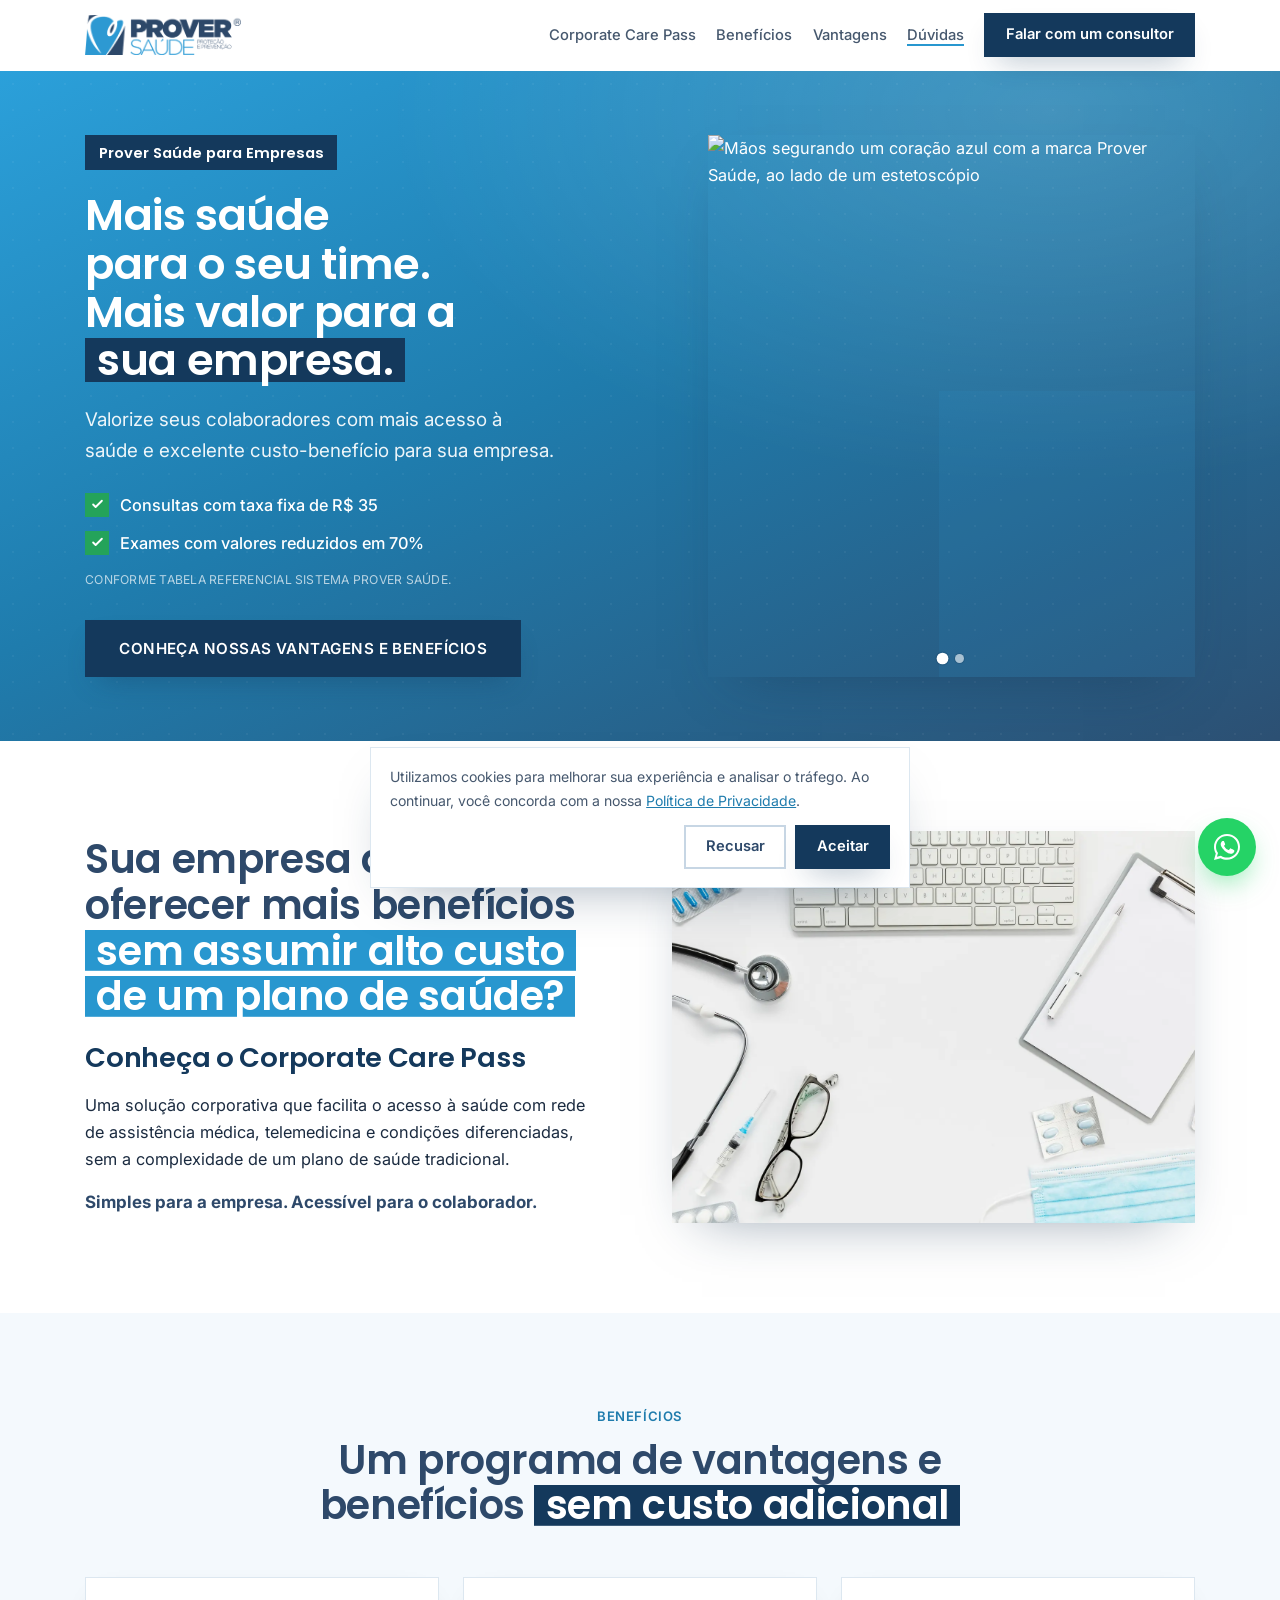
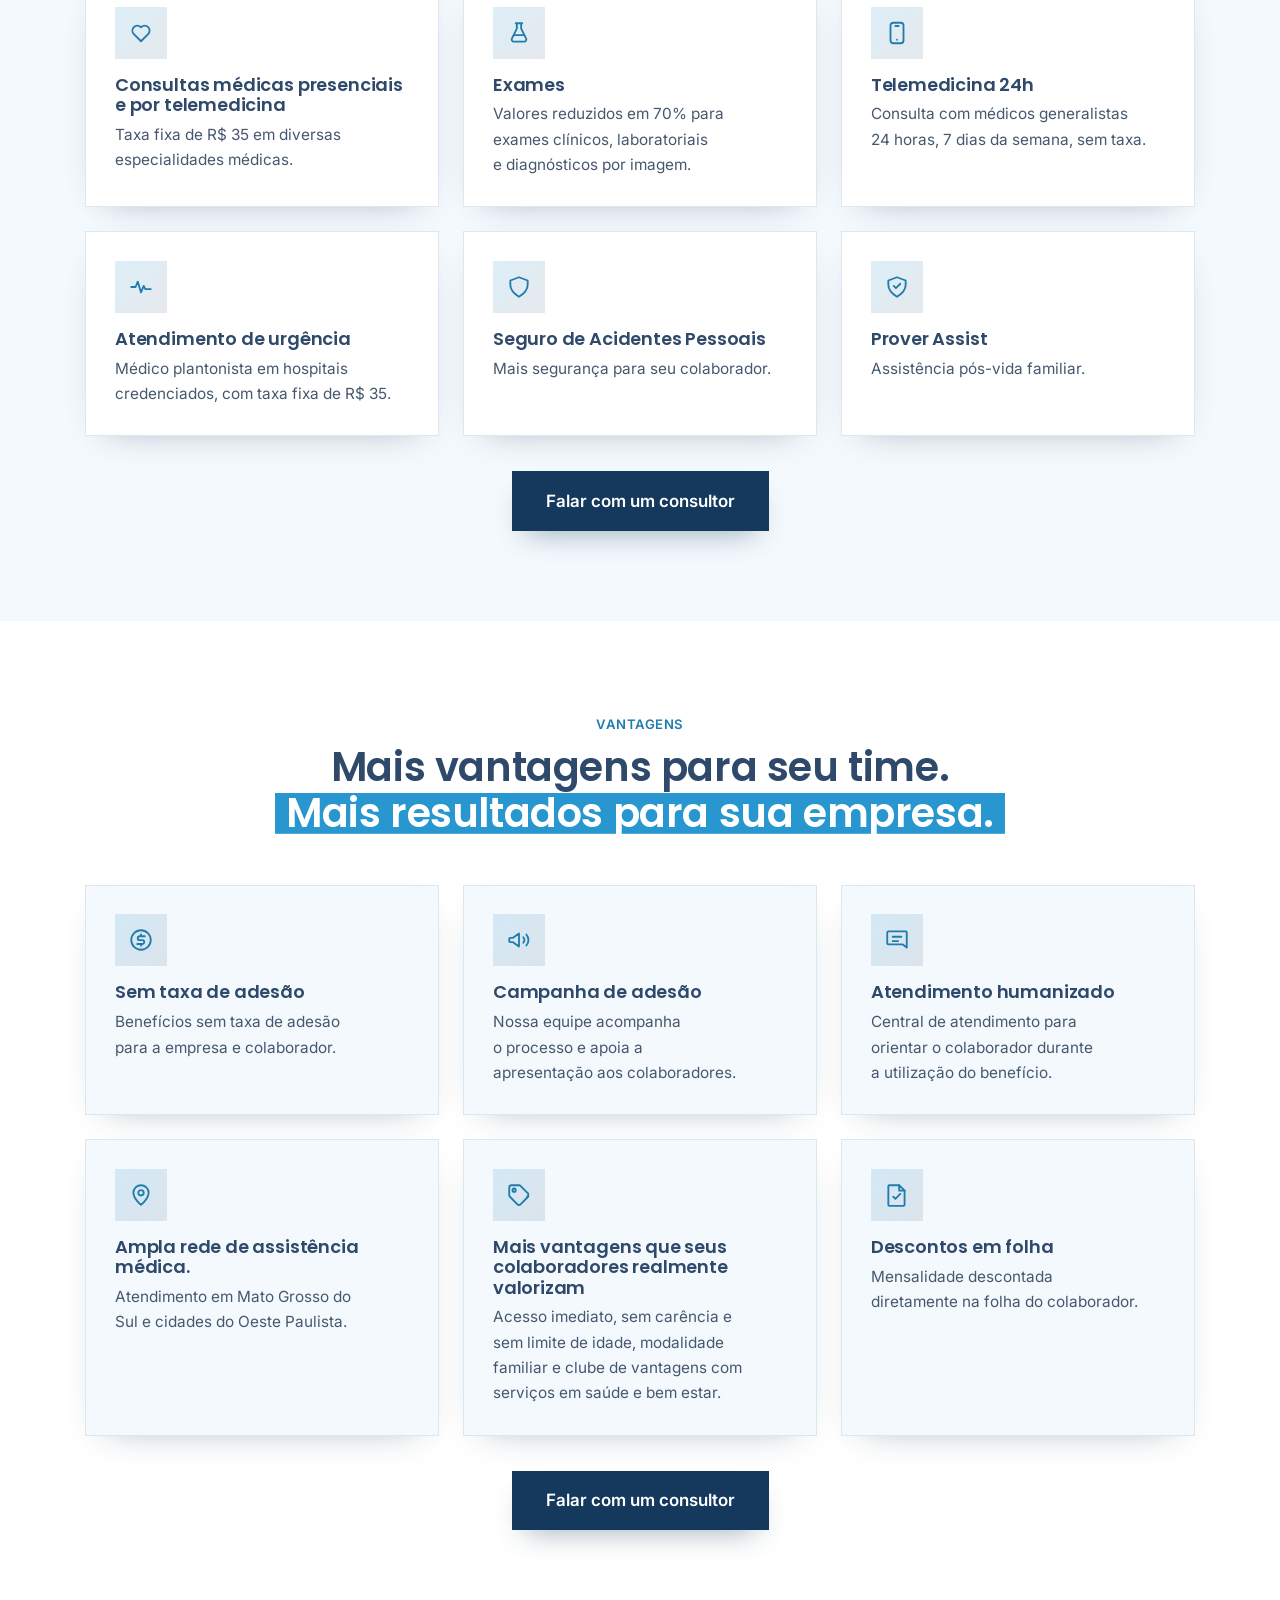
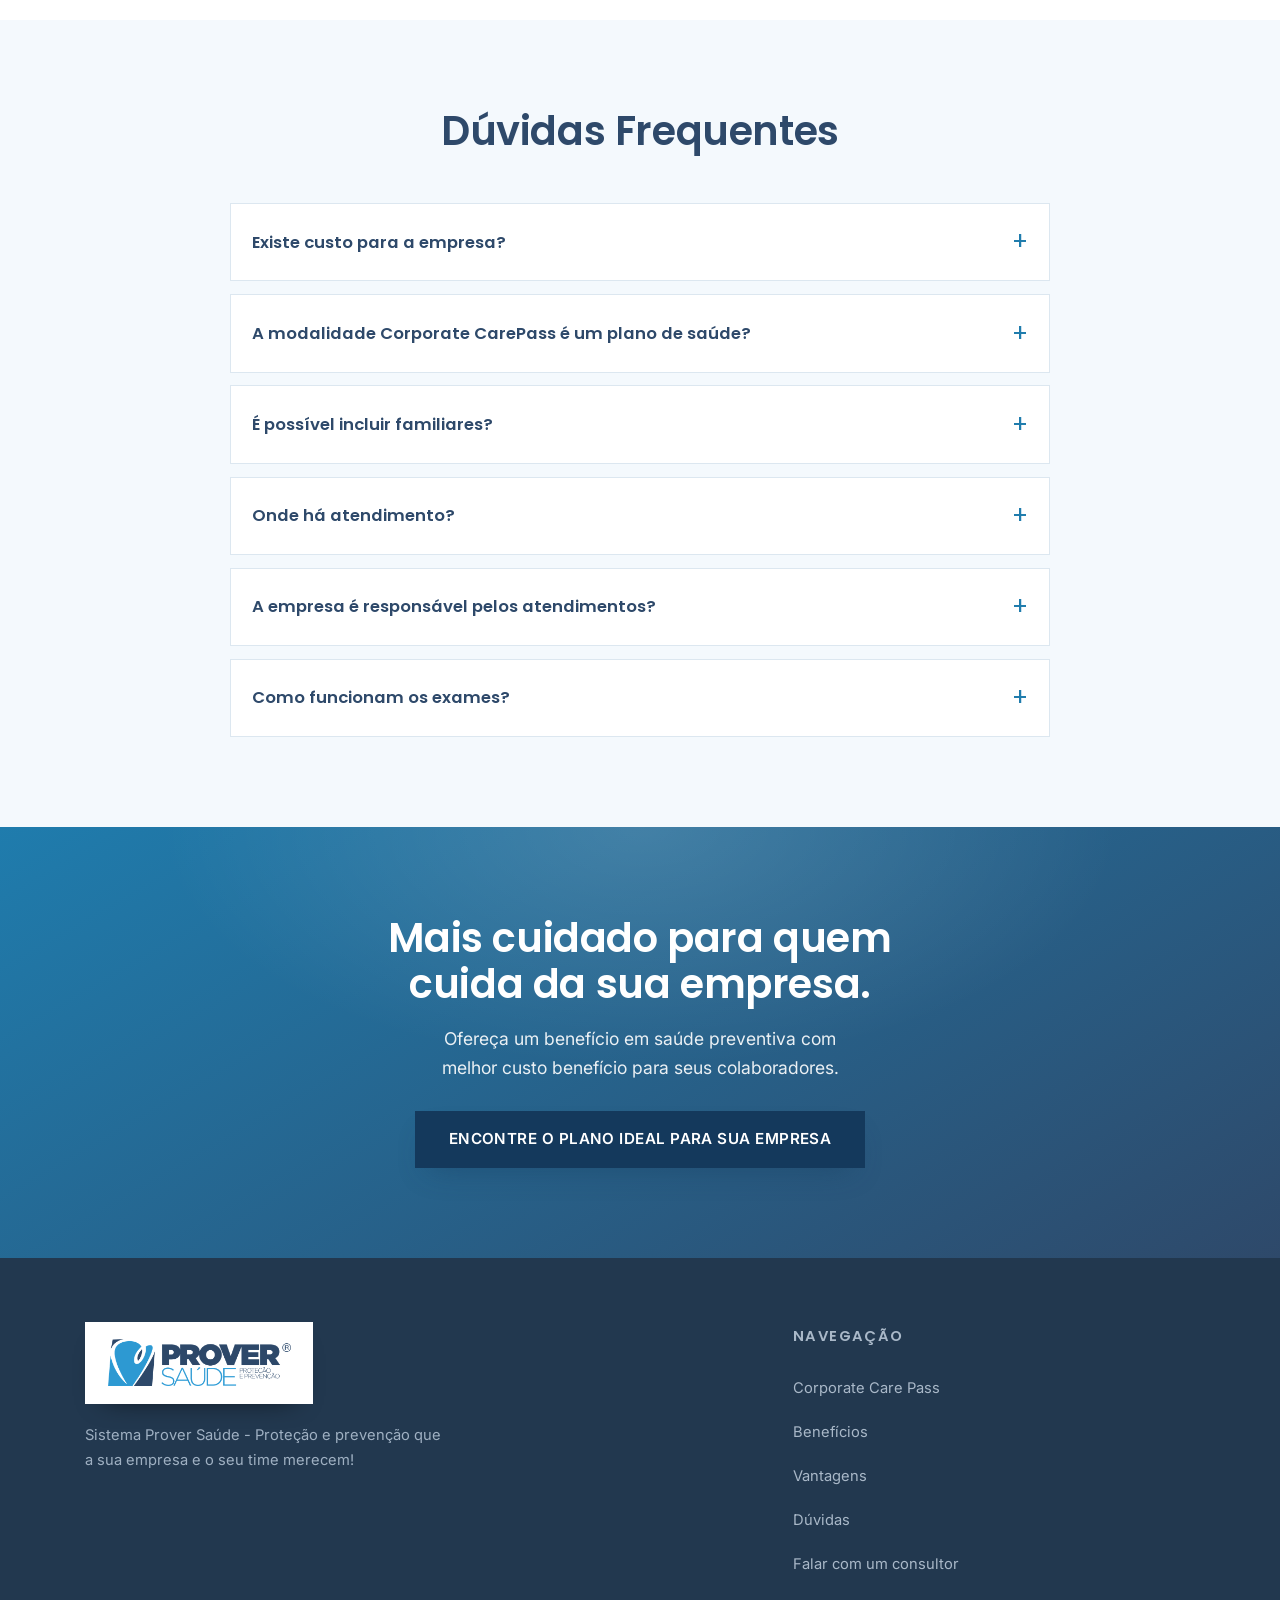
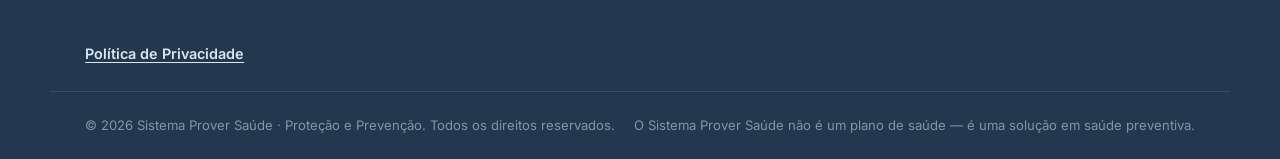
==== commit 5a94f320: "Add files via upload" ====
--- a/index.html
+++ b/index.html
@@ -38,6 +38,10 @@
 <link href="https://fonts.googleapis.com/css2?family=Poppins:wght@500;600;700&family=Inter:wght@400;500;600;700&display=swap" rel="stylesheet" />
 
 <link rel="stylesheet" href="style.css" />
+
+<!-- ====== GOOGLE TAG MANAGER / PIXELS (inserir no <head>) ====== -->
+
+<!-- GA4 (G-FNXVV5NJT7) removido: a tag é disparada pelo GTM-T75TMNZ6, evitando duplicidade -->
 
 <!-- Meta Pixel Code -->
 <script>
@@ -123,29 +127,22 @@
       <div class="hero__text" data-reveal>
         <div class="hero__eyebrow">
           <span class="tag">Prover Saúde para Empresas</span>
-          <span class="sub">Corporate Care Pass</span>
         </div>
 
         <figure class="hero__carousel media-frame media-frame--s2">
           <div class="carousel" aria-roledescription="carrossel" aria-label="Saúde corporativa pelo Sistema Prover Saúde">
             <div class="carousel__track">
-              <picture class="carousel__slide is-active">
-                <source type="image/webp" srcset="assets/telemedicina.webp" />
-                <img src="assets/telemedicina.jpg" width="1600" height="1067" alt="Colaboradora em consulta por telemedicina, acenando para a médica na tela do celular" loading="eager" fetchpriority="high" decoding="async" />
+              <picture class="carousel__slide carousel__slide--cover is-active">
+                <img src="assets/prover-heart.jpg" width="598" height="881" alt="Mãos segurando um coração azul com a marca Prover Saúde, ao lado de um estetoscópio" loading="eager" fetchpriority="high" decoding="async" />
               </picture>
               <picture class="carousel__slide">
                 <source type="image/webp" srcset="assets/medico-rede.webp" />
                 <img src="assets/medico-rede.jpg" width="1600" height="1068" alt="Médico da rede credenciada sorrindo, de jaleco e estetoscópio" loading="lazy" decoding="async" />
               </picture>
-              <picture class="carousel__slide">
-                <source type="image/webp" srcset="assets/atendimento-humanizado.webp" />
-                <img src="assets/atendimento-humanizado.jpg" width="1600" height="1067" alt="Profissional de saúde acolhendo um paciente na recepção da clínica" loading="lazy" decoding="async" />
-              </picture>
             </div>
             <div class="carousel__dots" role="tablist" aria-label="Selecionar imagem">
               <button class="carousel__dot is-active" type="button" role="tab" aria-selected="true" aria-label="Imagem 1"></button>
               <button class="carousel__dot" type="button" role="tab" aria-selected="false" aria-label="Imagem 2"></button>
-              <button class="carousel__dot" type="button" role="tab" aria-selected="false" aria-label="Imagem 3"></button>
             </div>
           </div>
         </figure>
@@ -174,23 +171,17 @@
         <figure class="hero__media media-frame">
           <div class="carousel" aria-roledescription="carrossel" aria-label="Saúde corporativa pelo Sistema Prover Saúde">
             <div class="carousel__track">
-              <picture class="carousel__slide is-active">
-                <source type="image/webp" srcset="assets/telemedicina.webp" />
-                <img src="assets/telemedicina.jpg" width="1600" height="1067" alt="Colaboradora em consulta por telemedicina, acenando para a médica na tela do celular" loading="eager" fetchpriority="high" decoding="async" />
+              <picture class="carousel__slide carousel__slide--cover is-active">
+                <img src="assets/prover-heart.jpg" width="598" height="881" alt="Mãos segurando um coração azul com a marca Prover Saúde, ao lado de um estetoscópio" loading="eager" fetchpriority="high" decoding="async" />
               </picture>
               <picture class="carousel__slide">
                 <source type="image/webp" srcset="assets/medico-rede.webp" />
                 <img src="assets/medico-rede.jpg" width="1600" height="1068" alt="Médico da rede credenciada sorrindo, de jaleco e estetoscópio" loading="lazy" decoding="async" />
               </picture>
-              <picture class="carousel__slide">
-                <source type="image/webp" srcset="assets/atendimento-humanizado.webp" />
-                <img src="assets/atendimento-humanizado.jpg" width="1600" height="1067" alt="Profissional de saúde acolhendo um paciente na recepção da clínica" loading="lazy" decoding="async" />
-              </picture>
             </div>
             <div class="carousel__dots" role="tablist" aria-label="Selecionar imagem">
               <button class="carousel__dot is-active" type="button" role="tab" aria-selected="true" aria-label="Imagem 1"></button>
               <button class="carousel__dot" type="button" role="tab" aria-selected="false" aria-label="Imagem 2"></button>
-              <button class="carousel__dot" type="button" role="tab" aria-selected="false" aria-label="Imagem 3"></button>
             </div>
           </div>
         </figure>
@@ -387,10 +378,7 @@
     </nav>
   </div>
   <div class="container footer__legal">
-    <!-- CONFIRMAR AS URLs com a Prover Saúde antes de publicar -->
-    <a href="https://proversaude.com.br/politica-de-privacidade" target="_blank" rel="noopener">Política de Privacidade</a>
-    <span aria-hidden="true">·</span>
-    <a href="https://proversaude.com.br/termos-de-uso" target="_blank" rel="noopener">Termos de Uso</a>
+    <a href="politica-privacidade.html">Política de Privacidade</a>
   </div>
   <div class="container footer__bottom">
     <p>&copy; <span id="year">2026</span> Sistema&nbsp;Prover&nbsp;Saúde · Proteção e Prevenção. Todos os direitos reservados.</p>
@@ -410,7 +398,7 @@
 
 <!-- Cookies (LGPD) -->
 <div class="cookie" id="cookie" role="dialog" aria-live="polite" aria-label="Aviso de cookies" hidden>
-  <p>Utilizamos cookies para melhorar sua experiência e analisar o tráfego. Ao continuar, você concorda com a nossa Política de Privacidade.</p>
+  <p>Utilizamos cookies para melhorar sua experiência e analisar o tráfego. Ao continuar, você concorda com a nossa <a href="politica-privacidade.html">Política de Privacidade</a>.</p>
   <div class="cookie__actions">
     <button class="btn btn--ghost btn--sm" id="cookieDecline" type="button">Recusar</button>
     <button class="btn btn--accent btn--sm" id="cookieAccept" type="button">Aceitar</button>
@@ -466,7 +454,7 @@
           <span class="field__err">Informe um e-mail válido.</span>
         </div>
         <div class="hp" aria-hidden="true"><label>Deixe este campo em branco<input type="text" name="website" tabindex="-1" autocomplete="off" /></label></div>
-        <label class="consent"><input type="checkbox" id="consent" required /> <span>Autorizo o contato e o tratamento dos meus dados conforme a <a href="https://proversaude.com.br/politica-de-privacidade" target="_blank" rel="noopener">Política de Privacidade</a> (LGPD).</span></label>
+        <label class="consent"><input type="checkbox" id="consent" required /> <span>Autorizo o contato e o tratamento dos meus dados conforme a <a href="politica-privacidade.html" target="_blank" rel="noopener">Política de Privacidade</a> (LGPD).</span></label>
         <button type="submit" class="btn btn--accent btn--block btn--lg">Quero falar com um consultor</button>
         <p class="form-note">🔒 Seus dados estão seguros. Atendimento sem compromisso.</p>
       </div>
--- a/style.css
+++ b/style.css
@@ -217,6 +217,8 @@
 .carousel__slide { position: absolute; inset: 0; display: block; opacity: 0; transition: opacity .8s var(--ease); }
 .carousel__slide.is-active { opacity: 1; }
 .carousel__slide img { width: 100%; height: 100%; object-fit: cover; object-position: 50% 42%; display: block; }
+/* Capa em formato retrato: recorte mais baixo para manter o coração e a marca no enquadramento */
+.carousel__slide--cover img { object-position: 50% 55%; }
 .carousel__dots { position: absolute; left: 0; right: 0; bottom: 14px; z-index: 3; display: flex; justify-content: center; gap: .5rem; }
 .carousel__dot { position: relative; width: 9px; height: 9px; border-radius: 50%; border: 0; padding: 0; cursor: pointer; background: rgba(255,255,255,.6); box-shadow: 0 0 0 1px rgba(24,51,79,.18); transition: transform .25s var(--ease), background .25s var(--ease); }
 /* Área de toque ampliada sem alterar o tamanho visual do ponto */
@@ -315,6 +317,32 @@
 .footer__bottom { border-top: 1px solid rgba(255,255,255,.1); padding-block: 1.4rem; display: flex; flex-wrap: wrap; justify-content: space-between; gap: .5rem; }
 .footer__bottom p { font-size: .82rem; color: #8395a7; }
 
+/* ---------- Páginas legais (politica-privacidade.html) ---------- */
+.legal { padding-block: clamp(2.6rem, 6vw, 4.2rem) clamp(3rem, 7vw, 5rem); background: var(--bg-soft); }
+.legal__wrap { max-width: 860px; }
+.legal__back { display: inline-flex; align-items: center; gap: .4rem; min-height: 44px; font-size: .9rem; font-weight: 600; color: var(--blue-deep); margin-bottom: 1.4rem; }
+.legal__back:hover { color: var(--navy); }
+.legal__title { color: var(--navy); margin-bottom: 1.1rem; }
+.legal__lead { font-size: 1.05rem; line-height: 1.75; color: var(--ink-soft); padding-bottom: 1.8rem; border-bottom: 1px solid var(--line); }
+.legal__lead strong { color: var(--ink); font-weight: 600; }
+.legal__sec { margin-top: 2.4rem; }
+.legal__h { font-family: var(--serif); font-size: clamp(1.12rem, 1rem + .5vw, 1.35rem); font-weight: 600; color: var(--navy); margin-bottom: .8rem; }
+.legal__h3 { font-family: var(--serif); font-size: 1rem; font-weight: 600; color: var(--ink); margin: 1.3rem 0 .5rem; }
+.legal__sec p { font-size: .98rem; line-height: 1.75; color: var(--ink-soft); }
+.legal__sec p + p { margin-top: .9rem; }
+.legal__sec strong { color: var(--ink); font-weight: 600; }
+.legal__sec a { color: var(--blue-deep); text-decoration: underline; text-underline-offset: 2px; word-break: break-word; }
+.legal__sec a:hover { color: var(--navy); }
+.legal__list { margin: .8rem 0 0; padding: 0; list-style: none; display: flex; flex-direction: column; gap: .5rem; }
+.legal__list li { position: relative; padding-left: 1.2rem; font-size: .98rem; line-height: 1.65; color: var(--ink-soft); }
+.legal__list li::before { content: ""; position: absolute; left: 0; top: .62em; width: 6px; height: 6px; border-radius: 50%; background: var(--blue); }
+.legal__sec--box { background: #fff; border: 1px solid var(--line); border-radius: var(--radius); padding: 1.5rem 1.6rem; box-shadow: var(--shadow-soft); }
+.legal__sec--box .legal__h { margin-bottom: .4rem; }
+.legal__updated { margin-top: 2.2rem; font-size: .85rem; color: var(--muted); }
+/* Bloco branco atrás do logo do rodapé nas páginas legais */
+.footer__logo { display: inline-block; background: #fff; padding: .8rem 1rem; border-radius: 0; margin-bottom: 1rem; line-height: 0; }
+.footer__logo img { width: 190px; max-width: 100%; height: auto; display: block; margin-bottom: 0; background: none; padding: 0; box-shadow: none; }
+
 /* ---------- WhatsApp float · Sticky CTA · cookie ---------- */
 .wa-float { position: fixed; right: clamp(14px, 3vw, 24px); bottom: clamp(14px, 3vw, 24px); z-index: 90; width: 58px; height: 58px; border-radius: 50%;
   background: #25D366; color: #fff; display: grid; place-items: center; box-shadow: 0 12px 28px -8px rgba(37,211,102,.6); transition: transform .25s var(--ease); }
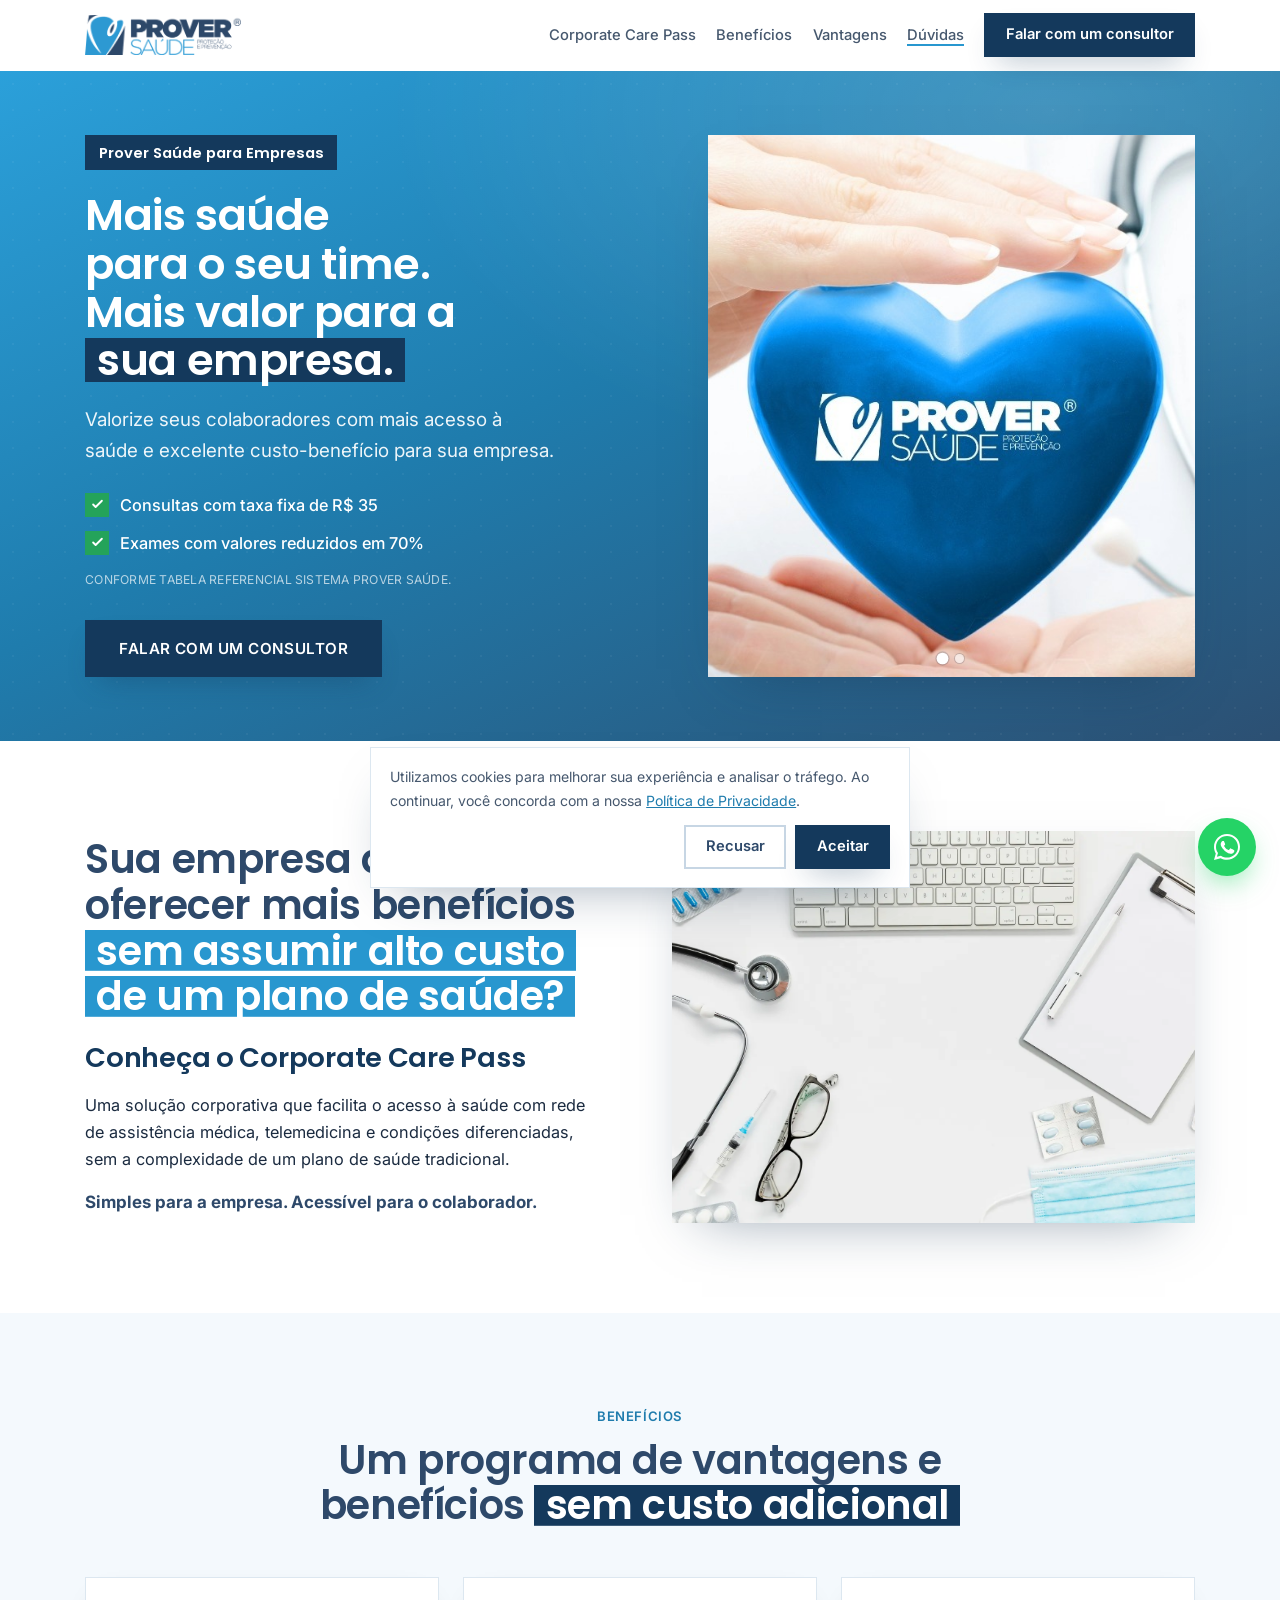
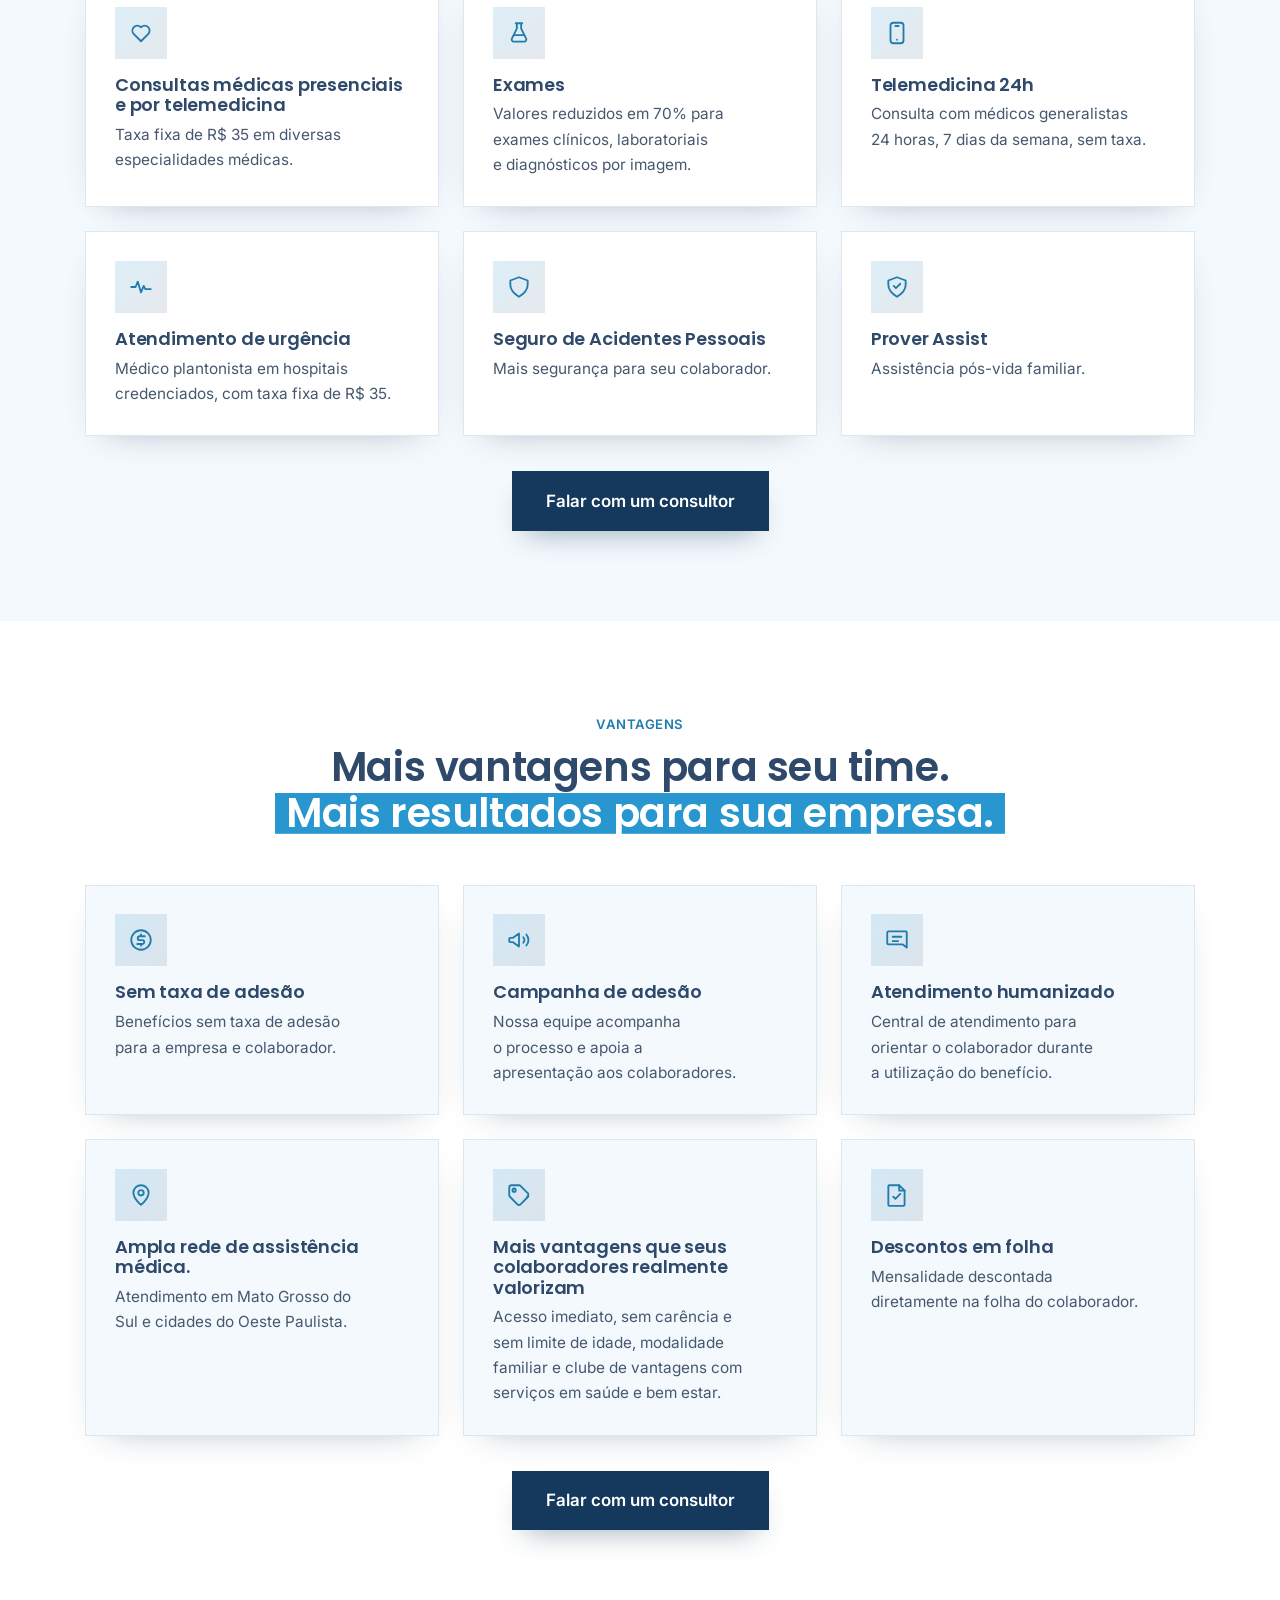
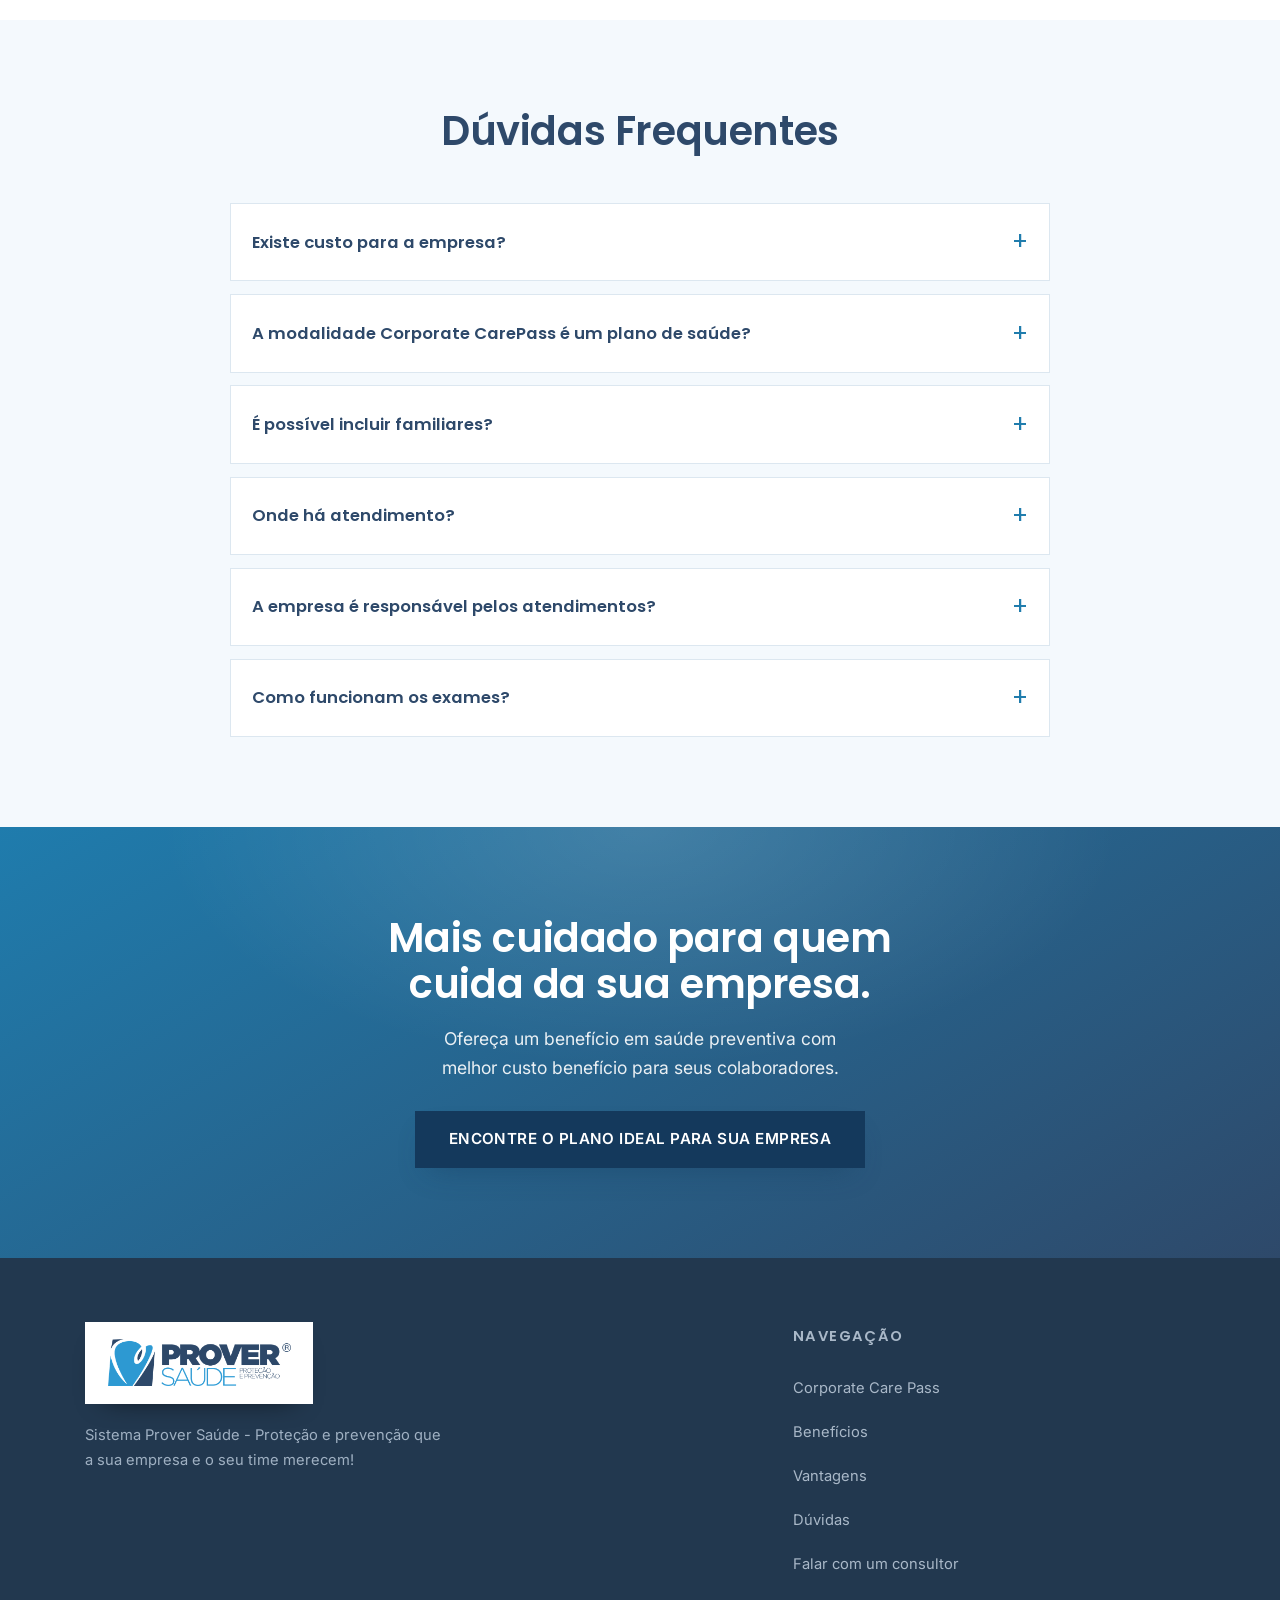
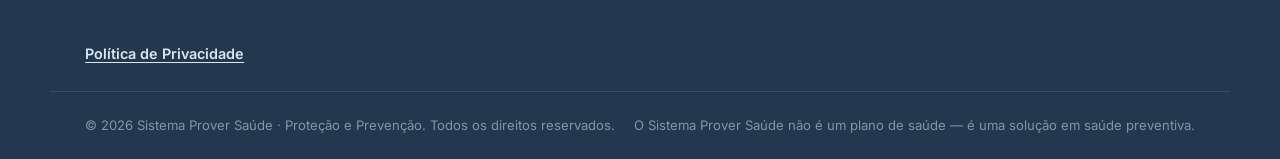
==== commit 7d9e5fe0: "Add files via upload" ====
--- a/index.html
+++ b/index.html
@@ -111,7 +111,7 @@
       <a href="#beneficios">Benefícios</a>
       <a href="#vantagens">Vantagens</a>
       <a href="#duvidas">Dúvidas</a>
-      <a class="btn btn--accent btn--sm" href="#adesao" data-cta="nav">Falar com um consultor</a>
+      <a class="btn btn--accent btn--sm" href="https://wa.me/5567999225671?text=Ol%C3%A1!%20Gostaria%20de%20conhecer%20as%20modalidades%20empresariais%20do%20Sistema%20Prover%20Sa%C3%BAde." data-wa data-cta="nav" target="_blank" rel="noopener">Falar com um consultor</a>
     </nav>
     <button class="nav__toggle" id="navToggle" aria-label="Abrir menu" aria-expanded="false" aria-controls="navMenu">
       <span></span><span></span><span></span>
@@ -163,7 +163,7 @@
         <p class="hero__note">Conforme tabela referencial Sistema&nbsp;Prover&nbsp;Saúde.</p>
 
         <div class="hero__actions">
-          <a class="btn btn--accent btn--lg" href="#beneficios" data-cta="hero">Conheça nossas vantagens e benefícios</a>
+          <a class="btn btn--accent btn--lg" href="https://wa.me/5567999225671?text=Ol%C3%A1!%20Gostaria%20de%20conhecer%20as%20modalidades%20empresariais%20do%20Sistema%20Prover%20Sa%C3%BAde." data-wa data-cta="hero" target="_blank" rel="noopener">Falar com um consultor</a>
         </div>
       </div>
 
@@ -256,7 +256,7 @@
       </div>
 
       <div style="text-align:center;margin-top:2.2rem" data-reveal>
-        <a class="btn btn--accent btn--lg" href="#adesao" data-cta="beneficios">Falar com um consultor</a>
+        <a class="btn btn--accent btn--lg" href="https://wa.me/5567999225671?text=Ol%C3%A1!%20Gostaria%20de%20conhecer%20as%20modalidades%20empresariais%20do%20Sistema%20Prover%20Sa%C3%BAde." data-wa data-cta="beneficios" target="_blank" rel="noopener">Falar com um consultor</a>
       </div>
     </div>
   </section>
@@ -308,7 +308,7 @@
       </div>
 
       <div style="text-align:center;margin-top:2.2rem" data-reveal>
-        <a class="btn btn--accent btn--lg" href="#adesao" data-cta="vantagens">Falar com um consultor</a>
+        <a class="btn btn--accent btn--lg" href="https://wa.me/5567999225671?text=Ol%C3%A1!%20Gostaria%20de%20conhecer%20as%20modalidades%20empresariais%20do%20Sistema%20Prover%20Sa%C3%BAde." data-wa data-cta="vantagens" target="_blank" rel="noopener">Falar com um consultor</a>
       </div>
     </div>
   </section>
@@ -354,7 +354,7 @@
       <h2 class="h2">Mais cuidado para quem cuida da sua empresa.</h2>
       <p>Ofereça um benefício em saúde preventiva com melhor custo benefício para seus colaboradores.</p>
       <div class="cta-row">
-        <a class="btn btn--accent btn--lg" href="#adesao" data-cta="final">Encontre o plano ideal para sua empresa</a>
+        <a class="btn btn--accent btn--lg" href="https://wa.me/5567999225671?text=Ol%C3%A1!%20Gostaria%20de%20conhecer%20as%20modalidades%20empresariais%20do%20Sistema%20Prover%20Sa%C3%BAde." data-wa data-cta="final" target="_blank" rel="noopener">Encontre o plano ideal para sua empresa</a>
       </div>
     </div>
   </section>
@@ -374,7 +374,7 @@
       <a href="#beneficios">Benefícios</a>
       <a href="#vantagens">Vantagens</a>
       <a href="#duvidas">Dúvidas</a>
-      <a href="#adesao" data-cta="footer">Falar com um consultor</a>
+      <a href="https://wa.me/5567999225671?text=Ol%C3%A1!%20Gostaria%20de%20conhecer%20as%20modalidades%20empresariais%20do%20Sistema%20Prover%20Sa%C3%BAde." data-wa data-cta="footer" target="_blank" rel="noopener">Falar com um consultor</a>
     </nav>
   </div>
   <div class="container footer__legal">
@@ -387,13 +387,13 @@
 </footer>
 
 <!-- WhatsApp flutuante -->
-<a class="wa-float" href="#adesao" data-cta="float" aria-label="Falar com um consultor">
+<a class="wa-float" href="https://wa.me/5567999225671?text=Ol%C3%A1!%20Gostaria%20de%20conhecer%20as%20modalidades%20empresariais%20do%20Sistema%20Prover%20Sa%C3%BAde." data-wa data-cta="float" target="_blank" rel="noopener" aria-label="Falar com um consultor pelo WhatsApp">
   <svg viewBox="0 0 32 32" fill="currentColor" aria-hidden="true"><path d="M16 3C8.8 3 3 8.8 3 16c0 2.3.6 4.5 1.8 6.5L3 29l6.7-1.8c1.9 1 4.1 1.6 6.3 1.6 7.2 0 13-5.8 13-13S23.2 3 16 3zm0 23.6c-2 0-4-.5-5.7-1.6l-.4-.2-4 1 1.1-3.9-.3-.4C5.6 20 5 18 5 16 5 9.9 9.9 5 16 5s11 4.9 11 11-4.9 10.6-11 10.6zm6-8.2c-.3-.2-1.9-.9-2.2-1-.3-.1-.5-.2-.7.2s-.8 1-1 1.2c-.2.2-.4.2-.7.1-.3-.2-1.3-.5-2.5-1.5-.9-.8-1.5-1.8-1.7-2.1-.2-.3 0-.5.1-.7l.5-.6c.2-.2.2-.3.3-.5.1-.2 0-.4 0-.6l-1-2.3c-.2-.6-.5-.5-.7-.5h-.6c-.2 0-.6.1-.9.4-.3.3-1.2 1.2-1.2 2.8s1.2 3.3 1.4 3.5c.2.2 2.4 3.7 5.8 5.1.8.3 1.4.5 1.9.7.8.3 1.5.2 2.1.1.6-.1 1.9-.8 2.2-1.6.3-.8.3-1.4.2-1.6-.1-.1-.3-.2-.6-.4z"/></svg>
 </a>
 
 <!-- CTA fixo (mobile) -->
 <div class="sticky-cta" id="stickyCta" aria-hidden="true">
-  <a class="btn btn--accent btn--block" href="#adesao" data-cta="sticky">Falar com um consultor</a>
+  <a class="btn btn--accent btn--block" href="https://wa.me/5567999225671?text=Ol%C3%A1!%20Gostaria%20de%20conhecer%20as%20modalidades%20empresariais%20do%20Sistema%20Prover%20Sa%C3%BAde." data-wa data-cta="sticky" target="_blank" rel="noopener">Falar com um consultor</a>
 </div>
 
 <!-- Cookies (LGPD) -->
@@ -407,69 +407,6 @@
 
 <script src="script.js" defer></script>
 
-<!-- ==================== POP-UP DE CONTATO ==================== -->
-<div class="modal" id="adesao" aria-hidden="true">
-  <div class="modal__overlay" data-modal-close></div>
-  <div class="modal__dialog" role="dialog" aria-modal="true" aria-labelledby="adesao-title">
-    <button class="modal__close" type="button" data-modal-close aria-label="Fechar">
-      <svg viewBox="0 0 24 24" width="22" height="22" fill="none" stroke="currentColor" stroke-width="2.4" stroke-linecap="round"><path d="M6 6l12 12M18 6L6 18"/></svg>
-    </button>
-    <form class="form-card" id="lead-form" novalidate>
-      <div class="form-fields">
-        <span class="form-card__badge">Custo zero para a empresa · Sem taxa de adesão</span>
-        <div class="form-card__head">
-          <h2 id="adesao-title">Fale com um consultor</h2>
-          <p>Preencha e nossa equipe entra em contato para apresentar o Corporate&nbsp;Care&nbsp;Pass e indicar a melhor modalidade para a sua empresa.</p>
-        </div>
-        <div class="field">
-          <input type="text" id="nome" name="nome" placeholder="Nome completo" autocomplete="name" required />
-          <label for="nome">Nome completo</label>
-          <span class="field__err">Informe seu nome completo.</span>
-        </div>
-        <div class="field">
-          <input type="text" id="empresa" name="empresa" placeholder="Nome da empresa" autocomplete="organization" required />
-          <label for="empresa">Nome da empresa</label>
-          <span class="field__err">Informe o nome da empresa.</span>
-        </div>
-        <div class="field">
-          <select id="colaboradores" name="colaboradores" required>
-            <option value="" selected disabled hidden></option>
-            <option value="1 a 10">1 a 10 colaboradores</option>
-            <option value="11 a 50">11 a 50 colaboradores</option>
-            <option value="51 a 100">51 a 100 colaboradores</option>
-            <option value="101 a 300">101 a 300 colaboradores</option>
-            <option value="Mais de 300">Mais de 300 colaboradores</option>
-          </select>
-          <label for="colaboradores">Nº de colaboradores</label>
-          <span class="field__err">Selecione o número de colaboradores.</span>
-        </div>
-        <div class="field">
-          <input type="tel" id="whats" name="whatsapp" placeholder="WhatsApp" autocomplete="tel" inputmode="tel" required />
-          <label for="whats">WhatsApp (com DDD)</label>
-          <span class="field__err">Informe um WhatsApp válido.</span>
-        </div>
-        <div class="field">
-          <input type="email" id="email" name="email" placeholder="E-mail" autocomplete="email" inputmode="email" required />
-          <label for="email">E-mail corporativo</label>
-          <span class="field__err">Informe um e-mail válido.</span>
-        </div>
-        <div class="hp" aria-hidden="true"><label>Deixe este campo em branco<input type="text" name="website" tabindex="-1" autocomplete="off" /></label></div>
-        <label class="consent"><input type="checkbox" id="consent" required /> <span>Autorizo o contato e o tratamento dos meus dados conforme a <a href="politica-privacidade.html" target="_blank" rel="noopener">Política de Privacidade</a> (LGPD).</span></label>
-        <button type="submit" class="btn btn--accent btn--block btn--lg">Quero falar com um consultor</button>
-        <p class="form-note">🔒 Seus dados estão seguros. Atendimento sem compromisso.</p>
-      </div>
-      <div class="form-ok" role="status">
-        <div class="ic" aria-hidden="true"><svg viewBox="0 0 24 24" fill="none" stroke="currentColor" stroke-width="3" stroke-linecap="round" stroke-linejoin="round"><path d="M5 12l4 4L19 6"/></svg></div>
-        <h3>Recebemos os seus dados!</h3>
-        <p>Em breve nossa equipe entrará em contato pelo WhatsApp para apresentar o Corporate&nbsp;Care&nbsp;Pass para a sua empresa.</p>
-      </div>
-      <div class="form-err" role="alert">
-        <p>Tivemos um problema temporário, tente novamente em instantes.</p>
-      </div>
-    </form>
-  </div>
-</div>
-
 <!-- RD Station Marketing -->
 <script type="text/javascript" async src="https://d335luupugsy2.cloudfront.net/js/loader-scripts/e9ab106f-9846-4315-b260-5de11c03833d-loader.js"></script>
 <!-- End RD Station Marketing -->
--- a/style.css
+++ b/style.css
@@ -158,41 +158,6 @@
   .hero__checks li > span:last-child { min-width: 0; }
 }
 
-/* ---------- Form card ---------- */
-.form-card { background: #fff; border-radius: 0; box-shadow: 0 30px 70px -30px rgba(15,40,63,.6); padding: clamp(1.5rem, 2.5vw, 2rem); color: var(--ink); }
-.form-card__head { text-align: center; margin-bottom: 1.2rem; }
-.form-card__head h2 { font-size: 1.4rem; }
-.form-card__head p { color: var(--muted); font-size: .95rem; margin-top: .35rem; }
-.form-card__badge { display: inline-block; background: var(--bg-tint); color: var(--blue-deep); font-weight: 600; font-size: .78rem; padding: .3rem .8rem; border-radius: 0; margin-bottom: .8rem; }
-.field { position: relative; margin-bottom: .95rem; }
-.field input, .field select { width: 100%; font-family: inherit; font-size: 1rem; color: var(--ink); background: #fff; border: 1.5px solid var(--line); border-radius: 0; padding: 1.15rem .95rem .5rem; transition: border-color .2s var(--ease), box-shadow .2s var(--ease); }
-.field select { padding-top: 1.15rem; padding-bottom: .5rem; appearance: none; background-image: url("data:image/svg+xml,%3Csvg xmlns='http://www.w3.org/2000/svg' width='16' height='16' viewBox='0 0 24 24' fill='none' stroke='%236d7d90' stroke-width='2'%3E%3Cpath d='M6 9l6 6 6-6'/%3E%3C/svg%3E"); background-repeat: no-repeat; background-position: right .9rem center; }
-.field label { position: absolute; left: 1rem; top: .95rem; color: var(--muted); font-size: 1rem; pointer-events: none; transition: transform .18s var(--ease), color .18s var(--ease), font-size .18s var(--ease); transform-origin: left top; }
-.field input:focus, .field select:focus { border-color: var(--blue); box-shadow: 0 0 0 4px rgba(40,151,207,.14); }
-.field input:focus + label, .field input:not(:placeholder-shown) + label,
-.field select:focus + label, .field select.has-value + label { transform: translateY(-.62rem) scale(.76); color: var(--blue-deep); }
-.field input::placeholder { color: transparent; }
-.field--error input, .field--error select { border-color: #e04b4b; }
-.field--ok input, .field--ok select { border-color: #9ed3b3; }
-.field__err { display: none; color: #d33; font-size: .8rem; margin-top: .35rem; padding-left: .2rem; }
-.field--error .field__err { display: block; }
-.hp { position: absolute; left: -9999px; width: 1px; height: 1px; overflow: hidden; }
-.consent { display: flex; gap: .6rem; align-items: flex-start; font-size: .82rem; color: var(--muted); margin: .3rem 0 1rem; }
-.consent input { margin-top: .2rem; width: 18px; height: 18px; accent-color: var(--blue); flex: 0 0 auto; }
-.consent a { color: var(--blue-deep); text-decoration: underline; }
-.form-note { text-align: center; font-size: .78rem; color: var(--muted); margin-top: .8rem; }
-.form-ok { display: none; text-align: center; padding: 1.5rem .5rem; }
-.form-ok .ic { width: 60px; height: 60px; border-radius: 50%; background: var(--green); display: grid; place-items: center; margin: 0 auto 1rem; }
-.form-ok .ic svg { width: 30px; height: 30px; color: #fff; }
-.form-ok h3 { color: var(--navy); margin-bottom: .4rem; }
-.form-ok p { color: var(--muted); font-size: .95rem; }
-.is-sent .form-fields { display: none; }
-.is-sent .form-ok { display: block; }
-/* Feedback de erro empático (falha real de envio) */
-.form-err { display: none; margin-top: .9rem; background: #fdf0f0; border: 1px solid #f3c9c9; padding: .8rem 1rem; }
-.form-err p { color: #a93b3b; font-size: .88rem; }
-.has-error .form-err { display: block; }
-
 /* ---------- Blocos 2 colunas ---------- */
 .split { display: grid; grid-template-columns: 1fr 1fr; gap: clamp(2rem, 5vw, 4rem); align-items: center; }
 .split > * { min-width: 0; }
@@ -239,24 +204,6 @@
   .hero__right { display: flex; }
   .hero__media { display: flex; flex: 1; min-height: 0; aspect-ratio: auto; }
 }
-
-/* ---------- Pop-up de contato ---------- */
-html.modal-open { overflow: hidden; }
-.modal { display: none; position: fixed; inset: 0; z-index: 2000; }
-.modal.is-open, .modal:target { display: flex; align-items: center; justify-content: center; }
-.modal__overlay { position: absolute; inset: 0; background: rgba(12,32,52,.62);
-  backdrop-filter: blur(3px); -webkit-backdrop-filter: blur(3px); animation: modalFade .2s var(--ease); }
-.modal__dialog { position: relative; z-index: 1; width: min(460px, calc(100% - 2rem));
-  max-height: calc(100dvh - 2rem); overflow-y: auto; margin: auto; animation: modalPop .28s var(--ease); }
-.modal__dialog .form-card { box-shadow: 0 40px 90px -30px rgba(8,24,40,.72); }
-.modal__close { position: absolute; top: .7rem; right: .7rem; z-index: 5; width: 40px; height: 40px;
-  display: grid; place-items: center; border: 0; cursor: pointer; background: rgba(255,255,255,.92);
-  color: var(--navy); border-radius: 0; box-shadow: 0 4px 14px -6px rgba(0,0,0,.45); }
-.modal__close:hover { background: #fff; color: var(--accent); }
-.modal__close:focus-visible { outline: 2px solid var(--blue); outline-offset: 2px; }
-@keyframes modalFade { from { opacity: 0; } to { opacity: 1; } }
-@keyframes modalPop { from { opacity: 0; transform: translateY(14px) scale(.98); } to { opacity: 1; transform: none; } }
-@media (prefers-reduced-motion: reduce) { .modal__overlay, .modal__dialog { animation: none; } }
 
 /* ---------- Benefícios / Vantagens (cards) ---------- */
 .benefits { display: grid; grid-template-columns: repeat(3, 1fr); gap: clamp(1rem, 2vw, 1.5rem); align-items: stretch; }
@@ -420,7 +367,7 @@
 
 /* =========================================================
    Oculta pop-ups e botões flutuantes do RD Station / Bricks
-   (o contato é feito pelo formulário e pelo CTA da própria LP)
+   (o contato é feito pelos CTAs de WhatsApp da própria LP)
    ========================================================= */
 .bricks--component-popup {
   display: none !important;
